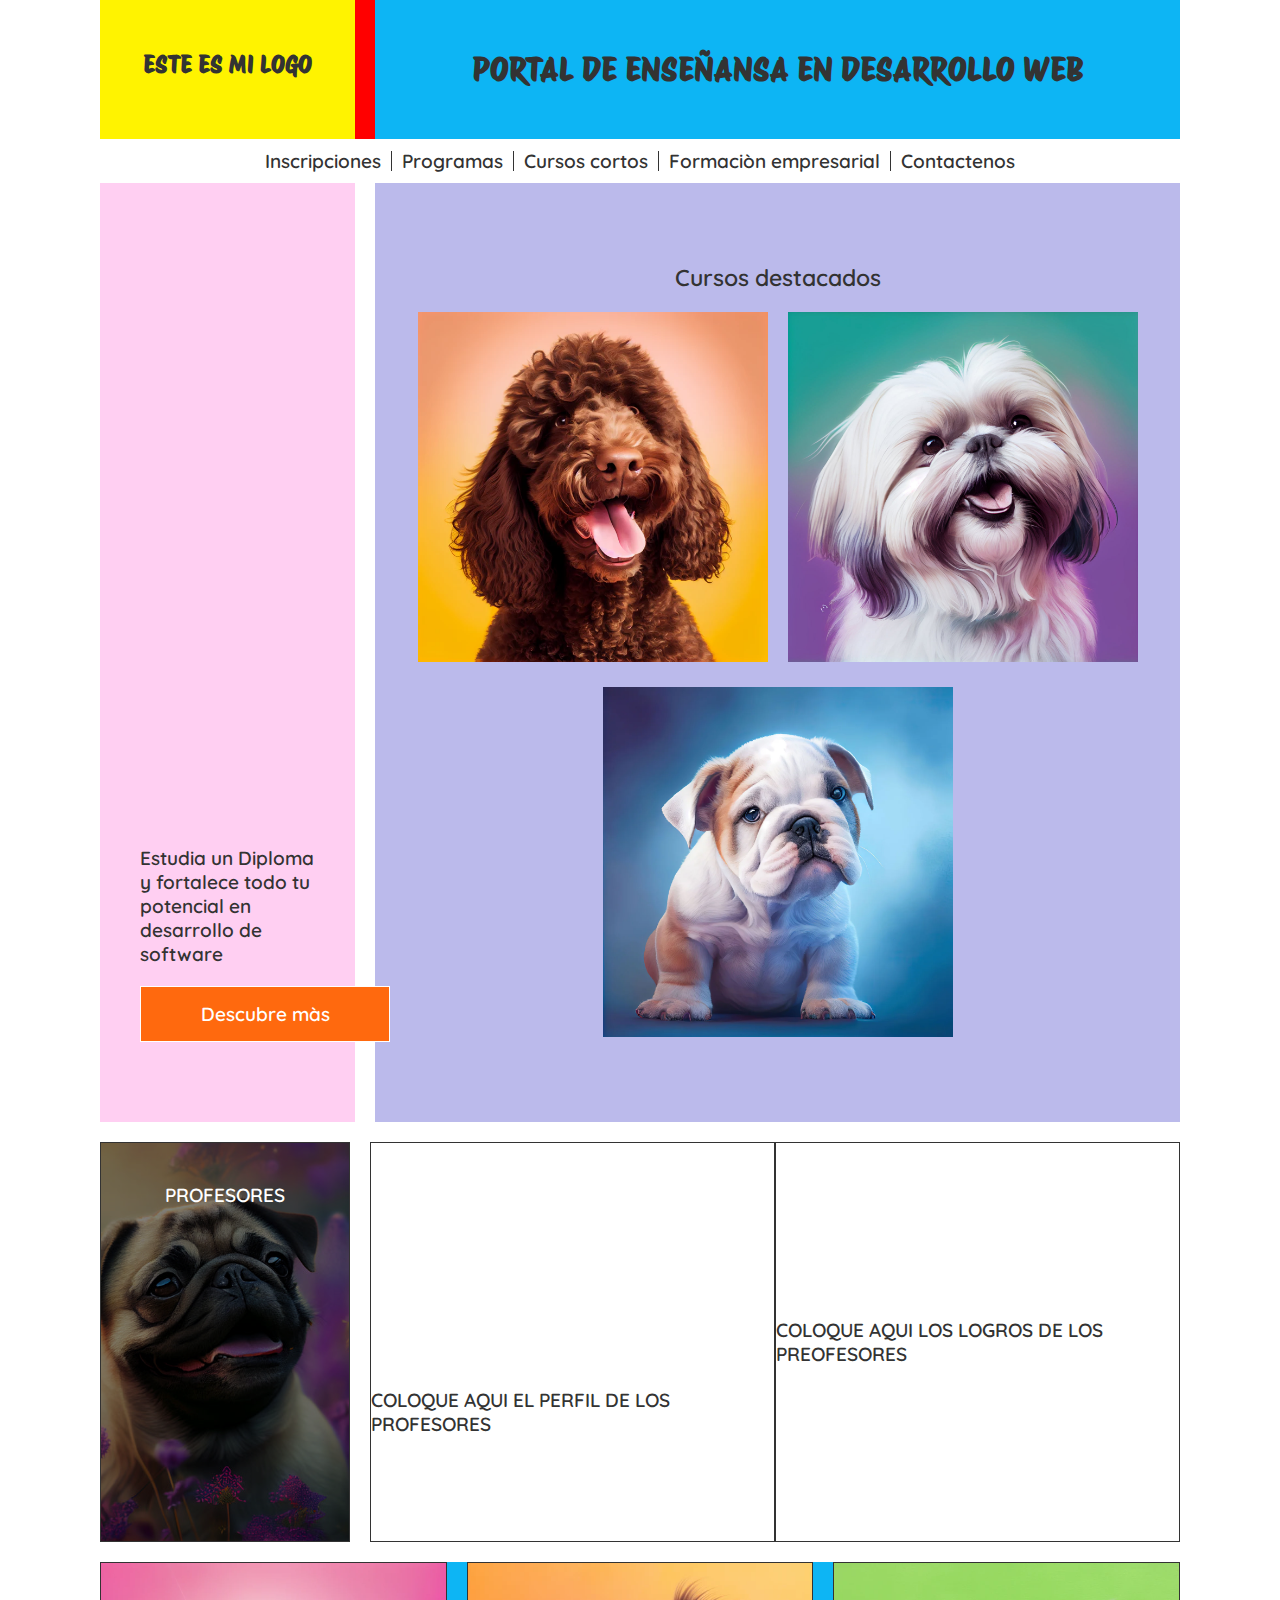
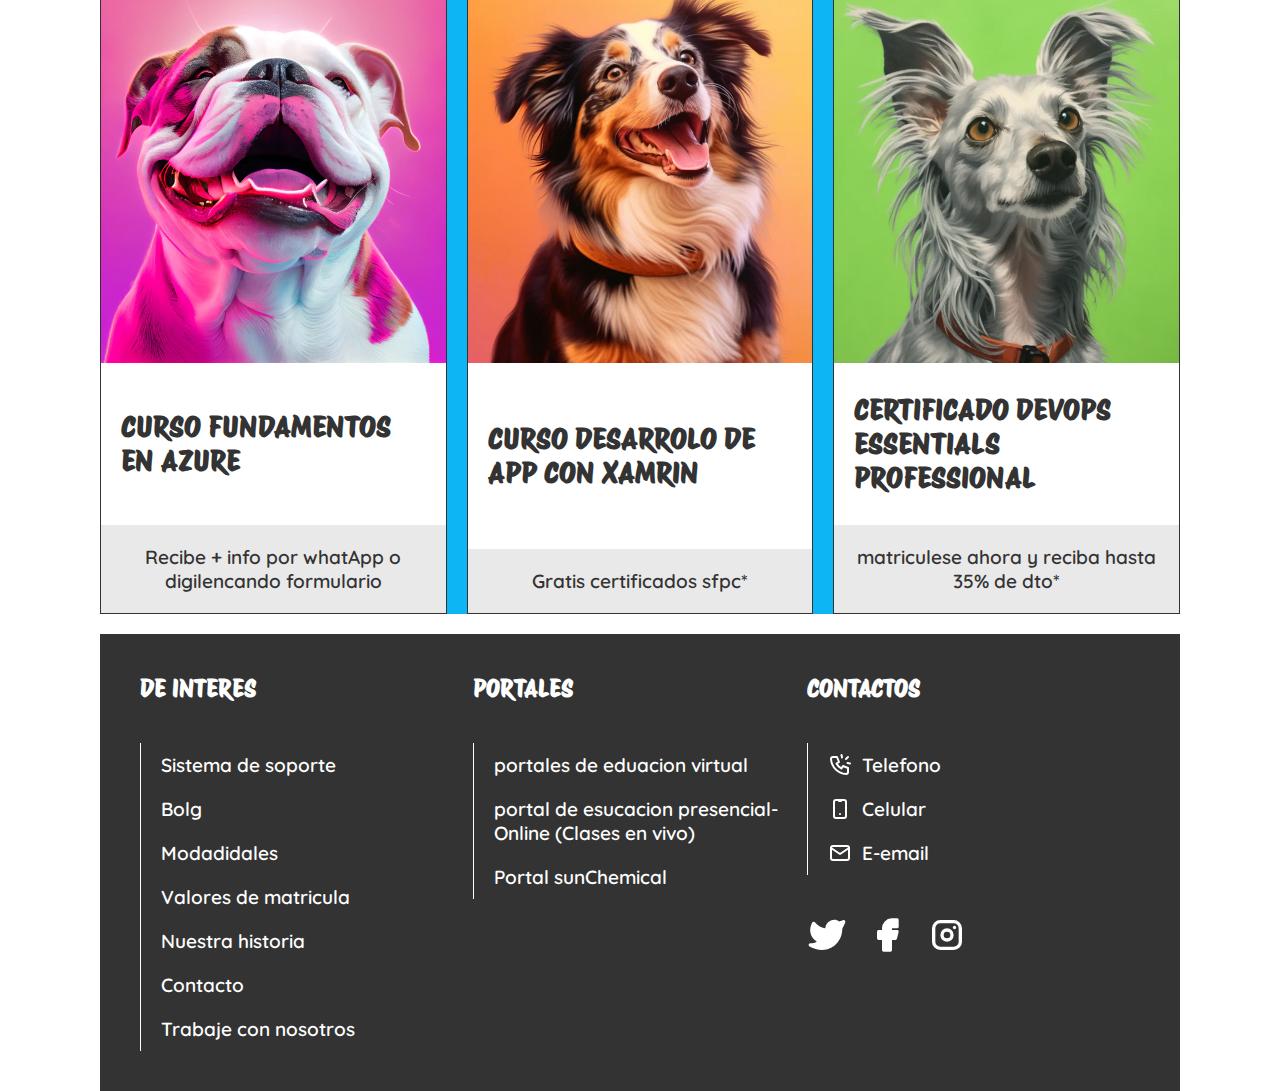
==== index.html @ 4d28255c "primer commit" ====
<!DOCTYPE html>
<html lang="en">
<head>
    <meta charset="UTF-8">
    <meta name="viewport" content="width=device-width, initial-scale=1.0">
    <title>Examen</title>
    <!-- STYLOS CSS -->
    <link rel="stylesheet" href="./css/global.css">
    <link rel="stylesheet" href="./css/stylos.css">
</head>
<body>

    <!-- HEADER -->
    <header>
        <h2>Este es mi logo</h2>
        <h1>portal de enseñansa en desarrollo web</h1>
    </header>

    <!-- NAV -->
     <nav>
        <ul>
            <li>
                <a href="#">Inscripciones</a>
            </li>
            <span></span>
            <li>
                <a href="#">Programas</a>
            </li>
            <span></span>
            <li>
                <a href="#">Cursos cortos</a>
            </li>
            <span></span>
            <li>
                <a href="#">Formaciòn empresarial</a>
            </li>
            <span></span>
            <li>
                <a href="#">Contactenos</a>
            </li>
        </ul>
     </nav>


     <!--SECTION DE CURSOS  -->
     <section class="cursos">
        <article>
            <p>Estudia un Diploma y fortalece todo tu potencial en desarrollo de software</p>
            <a href="#">Descubre màs</a>
        </article>

        <!-- CURSOS FLEX -->
         <article>
            <p>Cursos destacados</p>
            <a href="./curso1.html">
                <img src="./img/brown_bg_645x.webp" alt="perro">
            </a>
            <a href="./curso1.html">
                <img src="./img/green-blue_bg_1290x.jpg" alt="perro">
            </a>
            <a href="./curso1.html">
                <img src="./img/bulldog-puppy-web_1290x.webp" alt="perro">
            </a>
         </article>
     </section>

     <!-- SECTION PROFESORES -->
     <section class="profesores">

        <article>
            <img src="./img/pug_flowers_609x.jpg" alt="">
            <p>profesores</p>
        </article>

        <article>
            <p>Coloque aqui el perfil de los profesores</p>
        </article>

        <article>
            <p>Coloque aqui los logros de los preofesores</p>
        </article>
      </section>

    <!-- SECTION CURSOS -->
    <section class="videos">
        <a href="">
            <picture>
                <img src="./img/pink_bg_1290x.webp" alt="perro">
            </picture>
            <h2>Curso fundamentos en azure</h2>
            <p>Recibe + info por whatApp o digilencando formulario</p>
        </a>
        <a href="">
            <picture>
                <img src="./img/butterpup-thumbnaildesktop_720_1290x.webp" alt="perro">
            </picture>
            <h2>Curso desarrolo de app con xamrin</h2>
            <p>Gratis certificados sfpc*</p>
        </a>
        <a href="">
            <picture>
                <img src="./img/bundle-thumbnaildesktop_720_1c6a6523-deae-461d-8cbf-f5e30992c1fe_1290x.webp" alt="perro">
            </picture>
            <h2>Certificado devops essentials professional</h2>
            <p>matriculese ahora y reciba hasta 35% de dto*</p>
        </a>
    </section>

    <!-- FOOTER -->
    <footer>
        <article>
            <h2>De interes</h2>
            <div class="footer__ctn">
                <p>Sistema de soporte</p>
                <p>Bolg</p>
                <p>Modadidales</p>
                <p>Valores de matricula</p>
                <p>Nuestra historia</p>
                <p>Contacto</p>
                <p>Trabaje con nosotros</p>
            </div>
        </article>

        <article>
            <h2>portales</h2>
            <div class="footer__ctn">
                <p>portales de eduacion virtual</p>
                <p>portal de esucacion presencial-Online (Clases en vivo)</p>
                <p>Portal sunChemical</p>
            </div>
        </article>
        <article>
            <h2>Contactos</h2>
            <div class="footer__ctn">
                <p>
                    <svg  xmlns="http://www.w3.org/2000/svg"  width="24"  height="24"  viewBox="0 0 24 24"  fill="none"  stroke="currentColor"  stroke-width="2"  stroke-linecap="round"  stroke-linejoin="round"  class="icon icon-tabler icons-tabler-outline icon-tabler-phone-ringing"><path stroke="none" d="M0 0h24v24H0z" fill="none"/><path d="M20 4l-2 2" /><path d="M22 10.5l-2.5 -.5" /><path d="M13.5 2l.5 2.5" /><path d="M5 4h4l2 5l-2.5 1.5a11 11 0 0 0 5 5l1.5 -2.5l5 2v4a2 2 0 0 1 -2 2c-8.072 -.49 -14.51 -6.928 -15 -15a2 2 0 0 1 2 -2" /></svg>
                    Telefono
                </p>
                <p>
                    <svg  xmlns="http://www.w3.org/2000/svg"  width="24"  height="24"  viewBox="0 0 24 24"  fill="none"  stroke="currentColor"  stroke-width="2"  stroke-linecap="round"  stroke-linejoin="round"  class="icon icon-tabler icons-tabler-outline icon-tabler-device-mobile"><path stroke="none" d="M0 0h24v24H0z" fill="none"/><path d="M6 5a2 2 0 0 1 2 -2h8a2 2 0 0 1 2 2v14a2 2 0 0 1 -2 2h-8a2 2 0 0 1 -2 -2v-14z" /><path d="M11 4h2" /><path d="M12 17v.01" /></svg>
                    Celular
                </p>
                <p>
                    <svg  xmlns="http://www.w3.org/2000/svg"  width="24"  height="24"  viewBox="0 0 24 24"  fill="none"  stroke="currentColor"  stroke-width="2"  stroke-linecap="round"  stroke-linejoin="round"  class="icon icon-tabler icons-tabler-outline icon-tabler-mail"><path stroke="none" d="M0 0h24v24H0z" fill="none"/><path d="M3 7a2 2 0 0 1 2 -2h14a2 2 0 0 1 2 2v10a2 2 0 0 1 -2 2h-14a2 2 0 0 1 -2 -2v-10z" /><path d="M3 7l9 6l9 -6" /></svg>
                    E-email
                </p>
            </div>

            <div class="footer__icons--bottom">
                <svg  xmlns="http://www.w3.org/2000/svg"  width="24"  height="24"  viewBox="0 0 24 24"  fill="currentColor"  class="icon icon-tabler icons-tabler-filled icon-tabler-brand-twitter"><path stroke="none" d="M0 0h24v24H0z" fill="none"/><path d="M14.058 3.41c-1.807 .767 -2.995 2.453 -3.056 4.38l-.002 .182l-.243 -.023c-2.392 -.269 -4.498 -1.512 -5.944 -3.531a1 1 0 0 0 -1.685 .092l-.097 .186l-.049 .099c-.719 1.485 -1.19 3.29 -1.017 5.203l.03 .273c.283 2.263 1.5 4.215 3.779 5.679l.173 .107l-.081 .043c-1.315 .663 -2.518 .952 -3.827 .9c-1.056 -.04 -1.446 1.372 -.518 1.878c3.598 1.961 7.461 2.566 10.792 1.6c4.06 -1.18 7.152 -4.223 8.335 -8.433l.127 -.495c.238 -.993 .372 -2.006 .401 -3.024l.003 -.332l.393 -.779l.44 -.862l.214 -.434l.118 -.247c.265 -.565 .456 -1.033 .574 -1.43l.014 -.056l.008 -.018c.22 -.593 -.166 -1.358 -.941 -1.358l-.122 .007a.997 .997 0 0 0 -.231 .057l-.086 .038a7.46 7.46 0 0 1 -.88 .36l-.356 .115l-.271 .08l-.772 .214c-1.336 -1.118 -3.144 -1.254 -5.012 -.554l-.211 .084z" /></svg>
                <svg  xmlns="http://www.w3.org/2000/svg"  width="24"  height="24"  viewBox="0 0 24 24"  fill="currentColor"  class="icon icon-tabler icons-tabler-filled icon-tabler-brand-facebook"><path stroke="none" d="M0 0h24v24H0z" fill="none"/><path d="M18 2a1 1 0 0 1 .993 .883l.007 .117v4a1 1 0 0 1 -.883 .993l-.117 .007h-3v1h3a1 1 0 0 1 .991 1.131l-.02 .112l-1 4a1 1 0 0 1 -.858 .75l-.113 .007h-2v6a1 1 0 0 1 -.883 .993l-.117 .007h-4a1 1 0 0 1 -.993 -.883l-.007 -.117v-6h-2a1 1 0 0 1 -.993 -.883l-.007 -.117v-4a1 1 0 0 1 .883 -.993l.117 -.007h2v-1a6 6 0 0 1 5.775 -5.996l.225 -.004h3z" /></svg>
                <svg  xmlns="http://www.w3.org/2000/svg"  width="24"  height="24"  viewBox="0 0 24 24"  fill="none"  stroke="currentColor"  stroke-width="2"  stroke-linecap="round"  stroke-linejoin="round"  class="icon icon-tabler icons-tabler-outline icon-tabler-brand-instagram"><path stroke="none" d="M0 0h24v24H0z" fill="none"/><path d="M4 4m0 4a4 4 0 0 1 4 -4h8a4 4 0 0 1 4 4v8a4 4 0 0 1 -4 4h-8a4 4 0 0 1 -4 -4z" /><path d="M12 12m-3 0a3 3 0 1 0 6 0a3 3 0 1 0 -6 0" /><path d="M16.5 7.5l0 .01" /></svg>
            </div>
        </article>

    </footer>
    
</body>
</html>
---- css/global.css ----
@import url('https://fonts.googleapis.com/css2?family=Matemasie&family=Protest+Riot&family=Quicksand:wght@300..700&display=swap');

@import url('https://fonts.googleapis.com/css2?family=Matemasie&family=Quicksand:wght@300..700&display=swap');

*{
    margin: 0;
    padding: 0;
    box-sizing: border-box;
    list-style: none;
    text-decoration: none;
    font-family: "Protest Riot", sans-serif;
}

body{
    color: #333;
    padding: 0px 100px;
}

h1, h2{
    text-transform: uppercase;
    letter-spacing: 0px;
}

a, p{
    font-family: "Quicksand", sans-serif;
    font-size: 19px;
    font-weight: 600;
    color: currentColor;
}

:root {
    --purple: #696aad;
    --purple-shade: #0d187d;
    --purple-tint: #bbbaeb;
    --blue: #0db5f4;
    --blue-shade: #0074b6;
    --blue-tint: #92ebff;
    --green: #85e40b;
    --green-shade: #8aad26;
    --green-tint: #bcff87;
    --pink: #ff3ea5;
    --pink-shade: #b9006a;
    --pink-tint: #ffcff2;
    --orange: #ff690e;
    --orange-shade: #f05a00;
    --orange-tint: #ffaf75;
    --yellow: #fff300;
    --yellow-shade: #f4db00;
    --yellow-tint: #fff891;
    --yellow-alt: #FAE85C;
    --white: #fff;
    --white-opaque: rgba(255, 255, 255, 0.8);
    --black: #000;
}
---- css/stylos.css ----
header{
    width: 100%;
    background-color: red;
    display: grid;
    gap: 20px;
    grid-template-columns: repeat(8, 1fr);
}

/* HEADER */

header h2{
    text-align: center;
    padding: 50px 20px;
    grid-column: 1/3;
    background-color: var(--yellow);
}
header h1{
    text-align: center;
    padding: 50px 20px;
    grid-column: 3/9;
    background-color: var(--blue);
}

/* NAV */

nav ul{
    display: flex;
    justify-content: center;
    align-items: center;
}

nav ul li a{
    padding: 10px;
    display: block;
}

nav ul span{
    width: 1px;
    height: 20px;
    background-color: currentColor;
}

/* CURSOS */

.cursos{
    display: grid;
    gap: 20px;
    grid-template-columns: repeat(8, 1fr);
}

.cursos article:nth-child(1){
    grid-column: 1/3;
    background-color: var(--pink-tint);
    display: flex;
    flex-direction: column;
    justify-content: end;
    padding: 80px 40px;
}

.cursos article:nth-child(1) a{
    position: relative;
    padding: 15px 25px;
    background-color: var(--orange);
    display: flex;
    justify-content: center;
    width: 250px;
    margin-top: 20px;
    border: 1px solid white;
    color: white;
}

.cursos article:nth-child(2){
    grid-column: 3/9;
    background-color: var(--purple-tint);
    display: flex;
    gap: 20px;
    flex-wrap: wrap;
    justify-content: center;
    padding: 80px 20px;
}

.cursos article:nth-child(2) p{
    width: 100%;
    text-align: center;
    font-size: 23px;
}

.cursos article:nth-child(2) img{
    width: 350px;
}

/* SECTION PROFESORES */

.profesores{
    margin-top: 20px;
    display: grid;
    grid-template-columns: repeat(8, 1fr);
}

.profesores article{
    height: 400px;
    border: 1px solid currentColor;
}
.profesores article p{
    text-transform: uppercase;
}

.profesores article:nth-child(1){
    position: relative;
    background-color: red;
    grid-column: 1/3;
    margin-right: 20px;
}

.profesores article:nth-child(1) p{
    position: absolute;
    color: white;
    top: 0;
    left: 50%;
    transform: translateX(-50%);
    padding: 40px;
}

.profesores article:nth-child(1) img{
    width: 100%;
    height: 100%;
    object-fit: cover;
    filter: brightness(50%);
}

.profesores article:nth-child(2){
    grid-column: 3/6;
    display: flex;
    justify-content: center;
    align-items: center;
}

.profesores article:nth-child(2) p{
    transform: translateY(70px);
}

.profesores article:nth-child(3){
    grid-column: 6/9;
    display: flex;
    justify-content: center;
    align-items: center;
}

/* SECTION VIDEOS */

.videos{
    margin-top: 20px;
    display: grid;
    grid-template-columns: repeat(3, 1fr);
    gap: 20px;
    background-color: var(--blue);
}

.videos a{
    background-color: white;
    border: 1px solid currentColor;
    grid-column: 1fr;
    display: flex;
    flex-direction: column;
    justify-content: space-between;
    gap: 10px;
}

.videos a picture{
    display: block;
    height: 400px;
    overflow: hidden;
}

.videos a picture img{
    width: 100%;
    height: 100%;
    object-fit: cover;
    transition: all .3s;
    display: block;
    position: relative;
}

.video a:hover picture img{
    transform: scale(1.1);
}

.videos a h2{
    padding: 20px;
    display: block;
}

.videos p{
    background-color: rgb(233, 233, 233);
    padding: 20px;
    text-align: center;
}
/* FOOTER */

footer{
    margin-top: 20px;
    padding: 40px;
    display: grid;
    grid-template-columns: repeat(3,1fr);
    background-color: #333;
    color: white;
}

footer article{
    display: flex;
    flex-direction: column;
    gap: 40px;
}

.footer__ctn{
    padding: 0px 20px;
    border-left: 1px solid currentColor;
}

footer article p{
    cursor: pointer;
    position: relative;
    display: flex;
    align-items: center;
    padding: 10px 0px;
    gap: 10px;
}

.footer__icons--bottom{
    display: flex;
    align-items: center;
    gap: 20px;
}


.footer__icons--bottom svg{
    width: 40px;
    height: 40px;
}
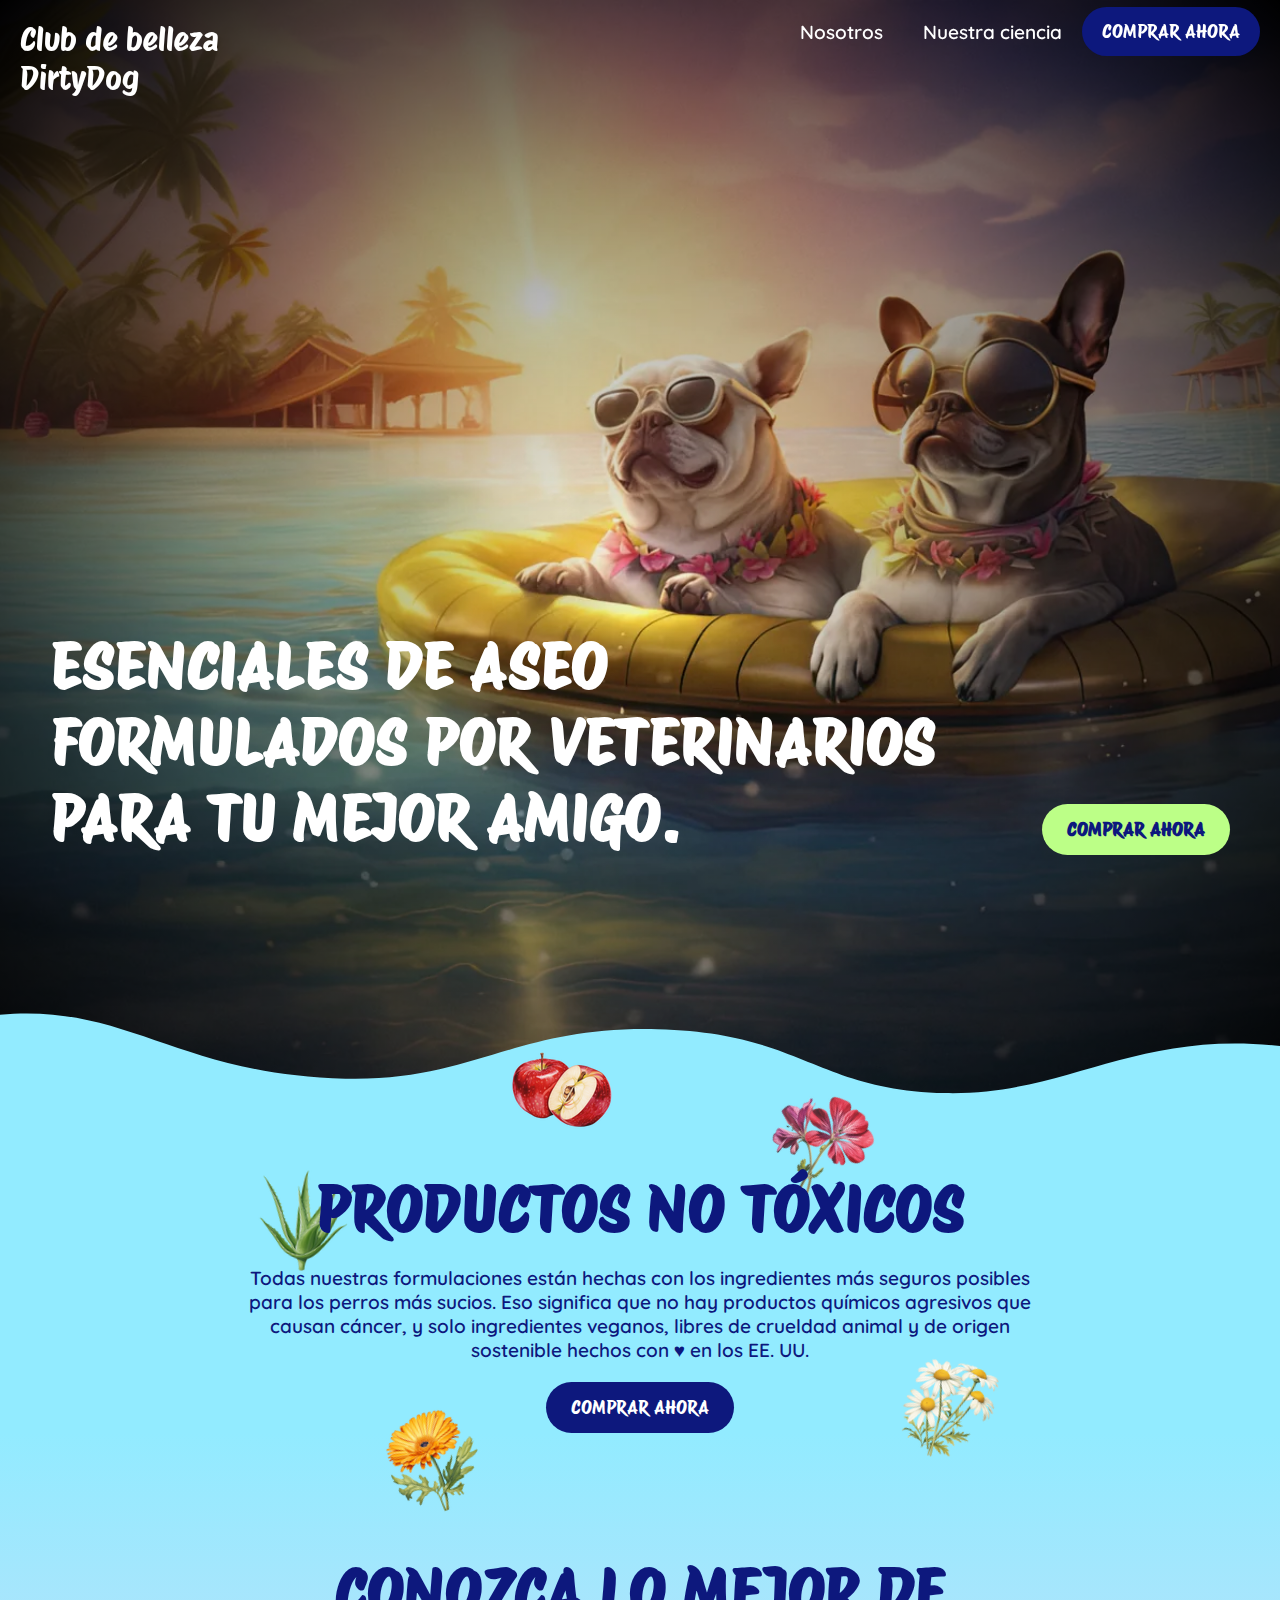
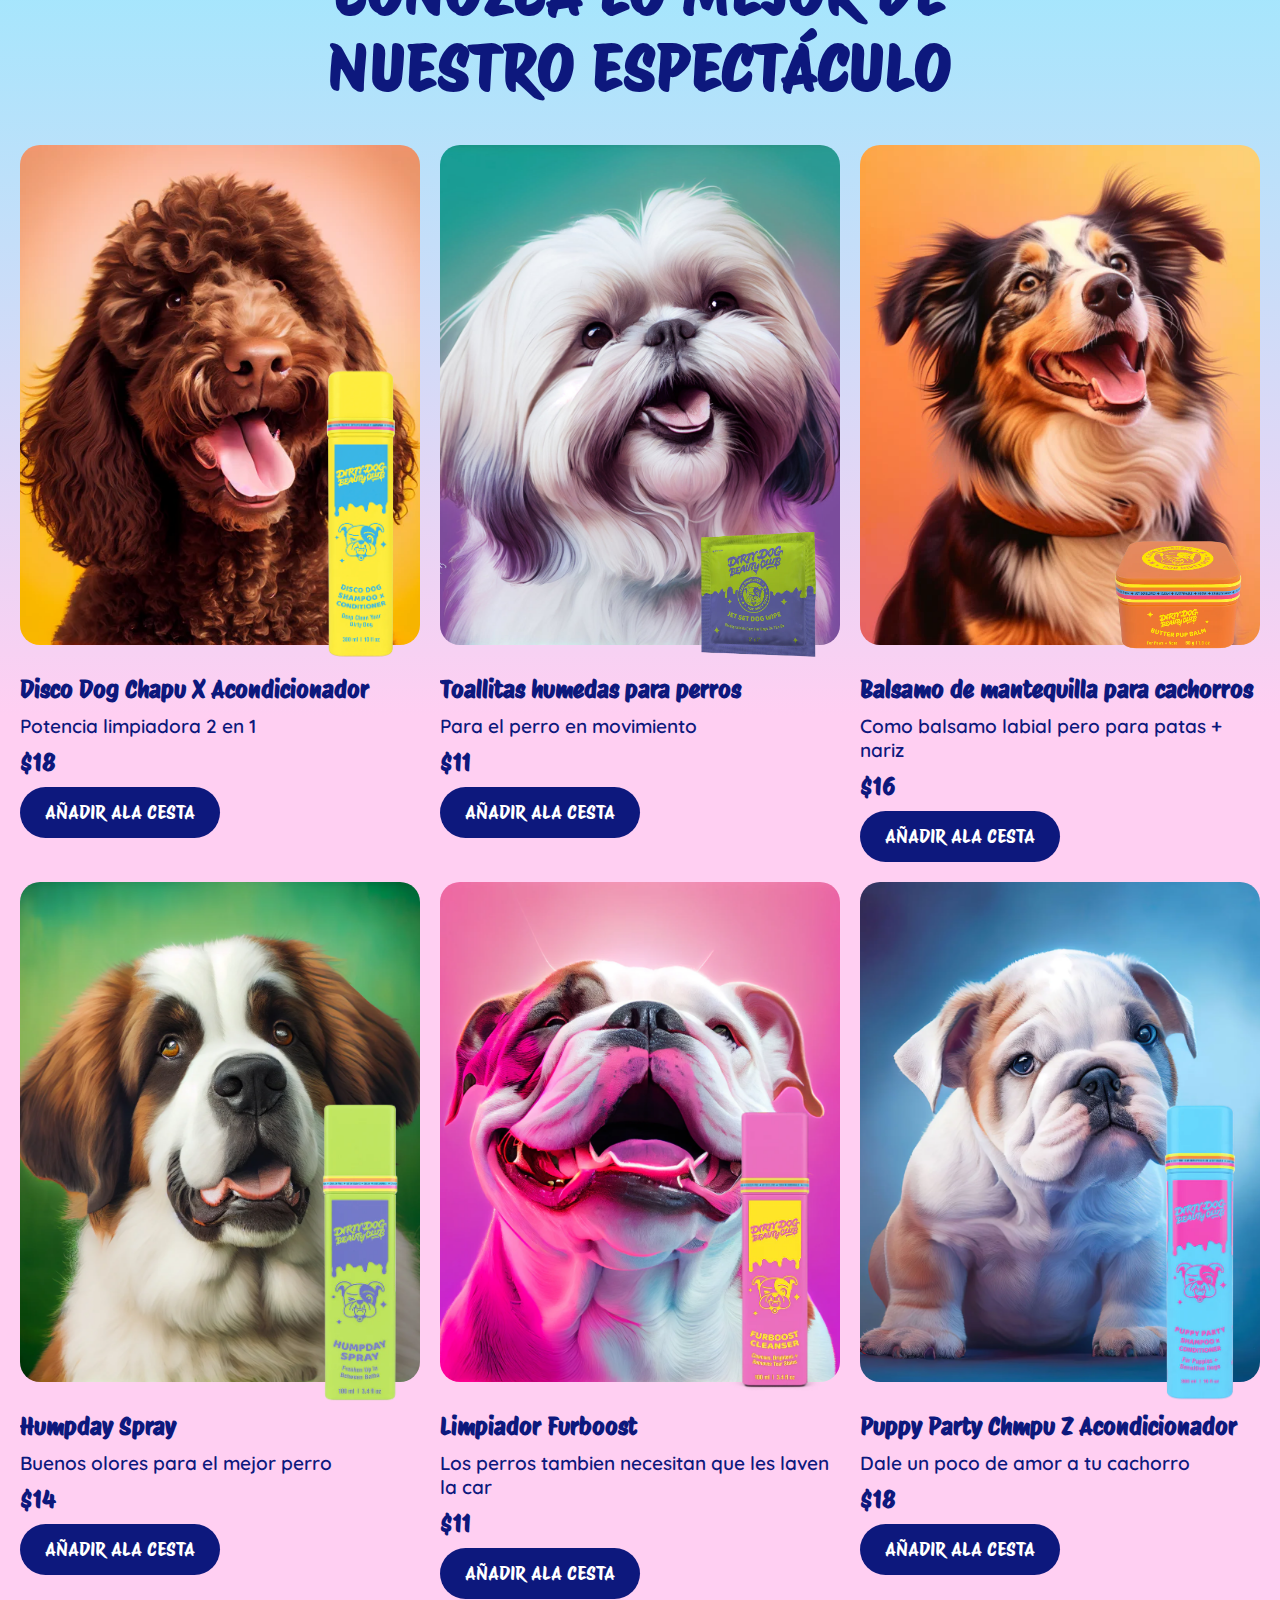
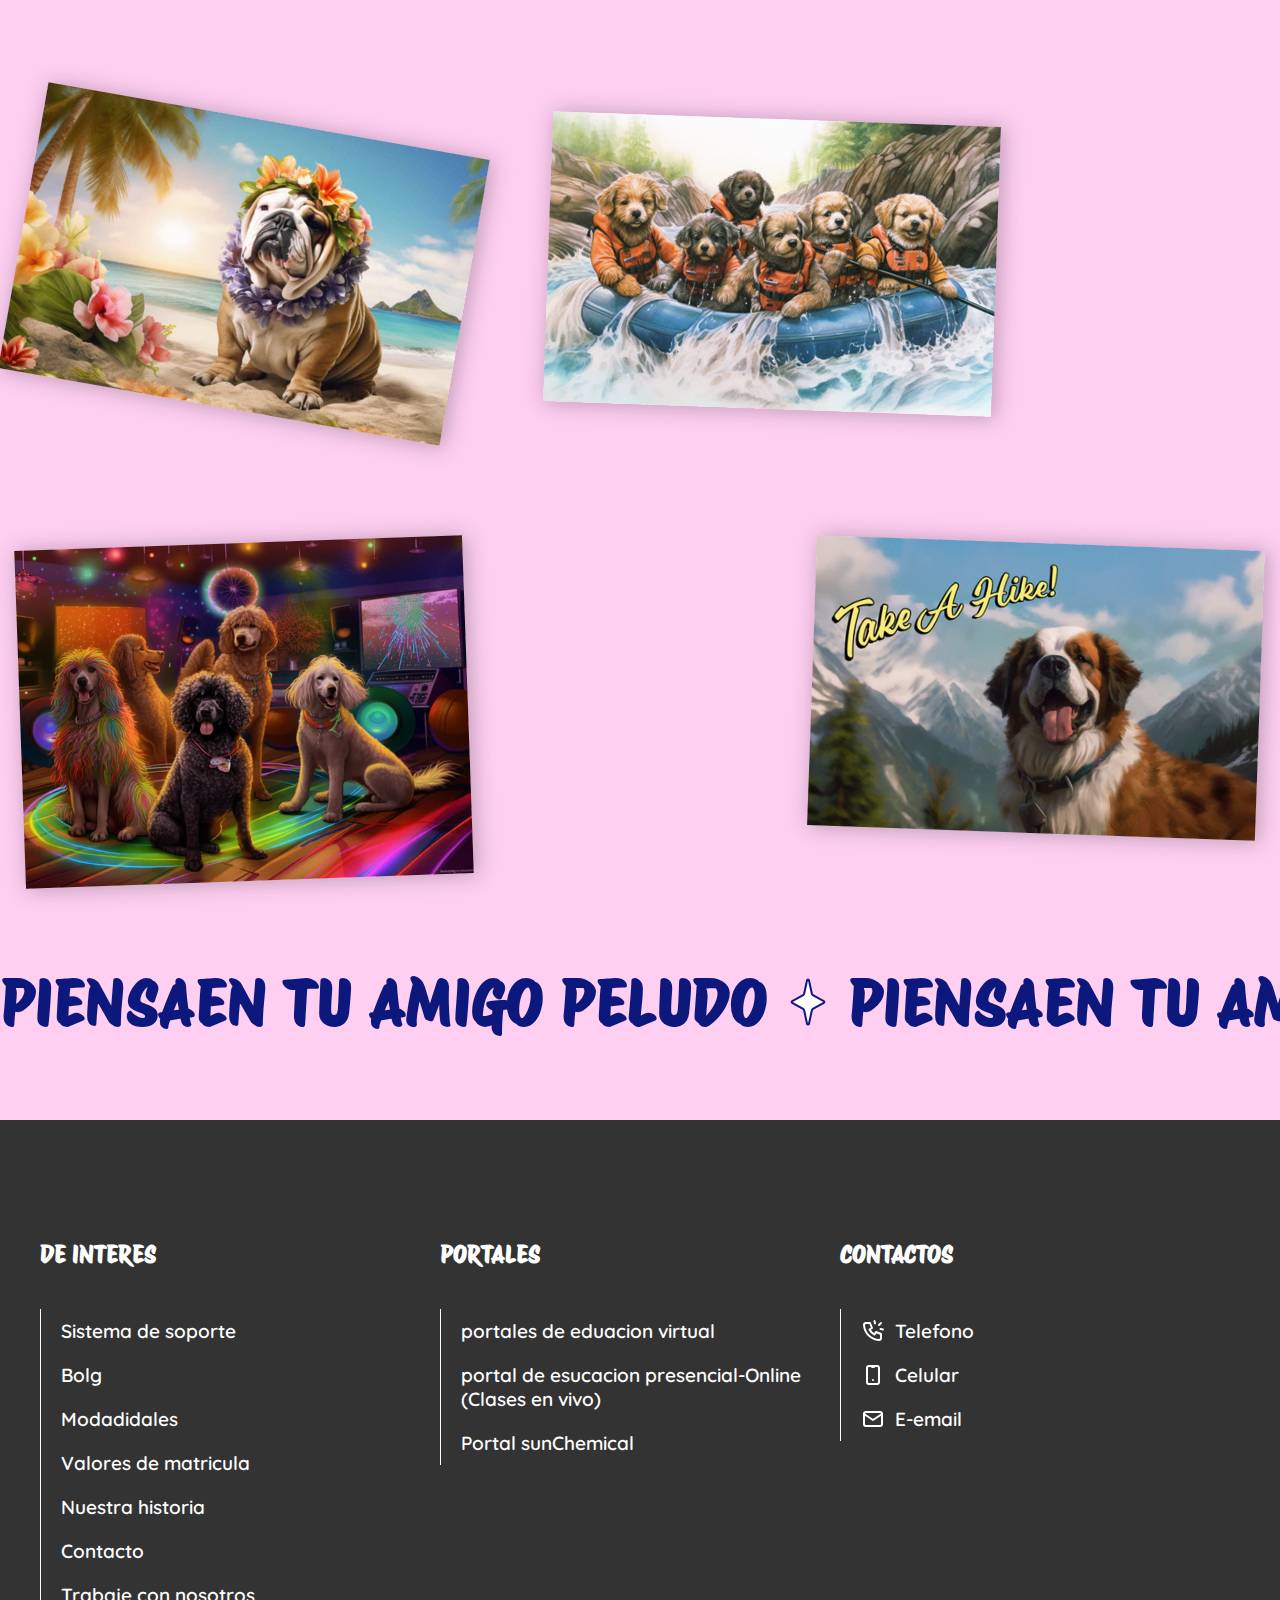
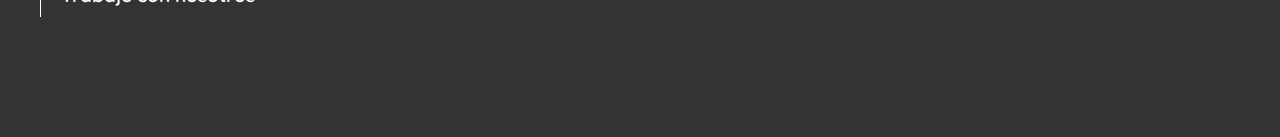
==== commit 88e0724d: "renovacion" ====
--- a/index.html
+++ b/index.html
@@ -3,7 +3,7 @@
 <head>
     <meta charset="UTF-8">
     <meta name="viewport" content="width=device-width, initial-scale=1.0">
-    <title>Examen</title>
+    <title>Examen Modificado</title>
     <!-- STYLOS CSS -->
     <link rel="stylesheet" href="./css/global.css">
     <link rel="stylesheet" href="./css/stylos.css">
@@ -11,100 +11,217 @@
 <body>
 
     <!-- HEADER -->
-    <header>
-        <h2>Este es mi logo</h2>
-        <h1>portal de enseñansa en desarrollo web</h1>
-    </header>
-
-    <!-- NAV -->
-     <nav>
+     <header>
+        <nav>
+            <ul>
+                <li>
+                    <a href="/index.html">
+                        Club de belleza <br /> DirtyDog
+                    </a>
+                </li>
+            </ul>
+            <ul>
+                <li>
+                    <a href="">Nosotros</a>
+                </li>
+                <li>
+                    <a href="">Nuestra ciencia</a>
+                </li>
+                <li>
+                    <a href="">comprar ahora</a>
+                </li>
+            </ul>
+        </nav>
+     </header>
+
+    <!-- HERO -->
+    <section class="hero">
+        <div class="hero__tt">
+            <h1>Esenciales de aseo formulados por veterinarios para tu mejor amigo.</h1>
+            <a class="btn__default" href="#">Comprar ahora</a>
+        </div>
+    </section>
+
+    <!-- DESCRIPTION -->
+    <section class="description">
+        <!-- SVG -->
+        <svg 
+            class="wavy-desktop" 
+            viewBox="0 0 1280 160" 
+            fill="#92ebff" 
+            xmlns="http://www.w3.org/2000/svg">
+                <path 
+                d="M345.244 65.6872C163.755 61.3347 121.251 -20.7079 -30.4244 5.66307L-33.3494 167.628L1310.26 159.851L1313.19 37.8858C1143.89 6.81792 1074.64 83.1798 945.072 80.0724C815.499 76.965 801.48 19.6125 657.522 16.16C513.563 12.7076 474.207 68.78 345.244 65.6872Z" 
+                fill="#92ebff"></path>
+        </svg>
+        <!-- TITLE -->
+        <div class="description__tt">
+            <h1>Productos no tóxicos</h1>
+            <p>Todas nuestras formulaciones están hechas con los ingredientes más seguros posibles para los perros más sucios. Eso significa que no hay productos químicos agresivos que causan cáncer, y solo ingredientes veganos, libres de crueldad animal y de origen sostenible hechos con ♥︎ en los EE. UU.</p>
+            <a class="btn__default btn__default--blue" href="#">comprar ahora</a>
+        </div>
+
+        <picture>
+            <img src="./img/ingredients-aloe_vera-2_small.png" alt="ingredientes">
+            <img src="./img/ingredients-apple-2_small.png" alt="ingredientes">
+            <img src="./img/ingredients-calendula_small.png" alt="ingredientes">
+            <img src="./img/ingredients-chamomile_small.png" alt="ingredientes">
+            <img src="./img/ingredients-geranium_oil-alt_small.png" alt="ingredientes">
+        </picture>
+    </section>
+
+    <!-- PRODUCTOS -->
+     <section class="productos">
+        <h1>Conozca lo mejor de nuestro espectáculo</h1>
+        <div class="productos__grid">
+            <!-- ARTICLE CARD -->
+            <article>
+                <picture>
+                    <img src="./img/brown_bg_645x.webp" alt="perro">
+                    <img src="./img/disco1_1290x.webp" alt="producto">
+                </picture>
+                <h3>Disco Dog Chapu X Acondicionador</h3>
+                <p>Potencia limpiadora 2 en 1</p>
+                <h3>$18</h3>
+                <a 
+                    class="btn__default btn__default--blue" 
+                    href="#">
+                    Añadir ala cesta
+                </a>
+            </article>
+            <!-- ARTICLE CARD -->
+            <article>
+                <picture>
+                    <img src="./img/green-blue_bg_1290x.jpg" alt="perro">
+                    <img class="productos__img2" src="./img/disco2.webp" alt="producto">
+                </picture>
+                <h3>Toallitas humedas para perros</h3>
+                <p>Para el perro en movimiento</p>
+                <h3>$11</h3>
+                <a 
+                    class="btn__default btn__default--blue" 
+                    href="#">
+                    Añadir ala cesta
+                </a>
+            </article>
+            <!-- ARTICLE CARD -->
+            <article>
+                <picture>
+                    <img src="./img/butterpup-thumbnaildesktop_720_1290x.webp" alt="perro">
+                    <img class="productos__img2" src="./img/disco3.webp" alt="producto">
+                </picture>
+                <h3>Balsamo de mantequilla para cachorros</h3>
+                <p>Como balsamo labial pero para patas + nariz</p>
+                <h3>$16</h3>
+                <a 
+                    class="btn__default btn__default--blue" 
+                    href="#">
+                    Añadir ala cesta
+                </a>
+            </article>
+            <!-- ARTICLE CARD -->
+            <article>
+                <picture>
+                    <img src="./img/green_bg_1290x.webp" alt="perro">
+                    <img src="./img/disco4.webp" alt="producto">
+                </picture>
+                <h3>Humpday Spray</h3>
+                <p>Buenos olores para el mejor perro</p>
+                <h3>$14</h3>
+                <a 
+                    class="btn__default btn__default--blue" 
+                    href="#">
+                    Añadir ala cesta
+                </a>
+            </article>
+            <!-- ARTICLE CARD -->
+            <article>
+                <picture>
+                    <img src="./img/pink_bg_1290x.webp" alt="perro">
+                    <img src="./img/disco5.webp" alt="producto">
+                </picture>
+                <h3>Limpiador Furboost</h3>
+                <p>Los perros tambien necesitan que les laven la car</p>
+                <h3>$11</h3>
+                <a 
+                    class="btn__default btn__default--blue" 
+                    href="#">
+                    Añadir ala cesta
+                </a>
+            </article>
+            <!-- ARTICLE CARD -->
+            <article>
+                <picture>
+                    <img src="./img/bulldog-puppy-web_1290x.webp" alt="perro">
+                    <img src="./img/disco6.webp" alt="producto">
+                </picture>
+                <h3>Puppy Party Chmpu Z Acondicionador</h3>
+                <p>Dale un poco de amor a tu cachorro</p>
+                <h3>$18</h3>
+                <a 
+                    class="btn__default btn__default--blue" 
+                    href="#">
+                    Añadir ala cesta
+                </a>
+            </article>
+        </div>
+     </section>
+
+    <!-- SUB FOOTER -->
+    <section class="subFooter">
         <ul>
             <li>
-                <a href="#">Inscripciones</a>
-            </li>
-            <span></span>
-            <li>
-                <a href="#">Programas</a>
-            </li>
-            <span></span>
-            <li>
-                <a href="#">Cursos cortos</a>
-            </li>
-            <span></span>
-            <li>
-                <a href="#">Formaciòn empresarial</a>
-            </li>
-            <span></span>
-            <li>
-                <a href="#">Contactenos</a>
+                <img src="./img/subFooter1.webp" alt="subFooter">
+            </li>
+            <li>
+                <img src="./img/subFooter2.jpg" alt="subFooter">
             </li>
         </ul>
-     </nav>
-
-
-     <!--SECTION DE CURSOS  -->
-     <section class="cursos">
-        <article>
-            <p>Estudia un Diploma y fortalece todo tu potencial en desarrollo de software</p>
-            <a href="#">Descubre màs</a>
-        </article>
-
-        <!-- CURSOS FLEX -->
-         <article>
-            <p>Cursos destacados</p>
-            <a href="./curso1.html">
-                <img src="./img/brown_bg_645x.webp" alt="perro">
-            </a>
-            <a href="./curso1.html">
-                <img src="./img/green-blue_bg_1290x.jpg" alt="perro">
-            </a>
-            <a href="./curso1.html">
-                <img src="./img/bulldog-puppy-web_1290x.webp" alt="perro">
-            </a>
-         </article>
+        <ul>
+            <li>
+                <img src="./img/disco_dogs_609x.webp" alt="subFooter">
+            </li>
+            <li>
+                <img src="./img/subFooter4.webp" alt="subFooter">
+            </li>
+        </ul>
+
+    </section>
+
+    <!-- SLIDER -->
+     <section class="slider">
+        <h1>
+            Piensaen tu amigo peludo
+            <img src="./img/descargar (3).svg" alt="">
+            Piensaen tu amigo peludo
+            <img src="./img/descargar (3).svg" alt="">
+            Piensaen tu amigo peludo
+            <img src="./img/descargar (3).svg" alt="">
+            Piensaen tu amigo peludo
+            <img src="./img/descargar (3).svg" alt="">
+            Piensaen tu amigo peludo
+            <img src="./img/descargar (3).svg" alt="">
+            Piensaen tu amigo peludo
+            <img src="./img/descargar (3).svg" alt="">
+            Piensaen tu amigo peludo
+            <img src="./img/descargar (3).svg" alt="">
+            Piensaen tu amigo peludo
+            <img src="./img/descargar (3).svg" alt="">
+            Piensaen tu amigo peludo
+            <img src="./img/descargar (3).svg" alt="">
+            Piensaen tu amigo peludo
+            <img src="./img/descargar (3).svg" alt="">
+            Piensaen tu amigo peludo
+            <img src="./img/descargar (3).svg" alt="">
+            Piensaen tu amigo peludo
+            <img src="./img/descargar (3).svg" alt="">
+            Piensaen tu amigo peludo
+            <img src="./img/descargar (3).svg" alt="">
+            Piensaen tu amigo peludo
+            <img src="./img/descargar (3).svg" alt="">
+        </h1>
      </section>
 
-     <!-- SECTION PROFESORES -->
-     <section class="profesores">
-
-        <article>
-            <img src="./img/pug_flowers_609x.jpg" alt="">
-            <p>profesores</p>
-        </article>
-
-        <article>
-            <p>Coloque aqui el perfil de los profesores</p>
-        </article>
-
-        <article>
-            <p>Coloque aqui los logros de los preofesores</p>
-        </article>
-      </section>
-
-    <!-- SECTION CURSOS -->
-    <section class="videos">
-        <a href="">
-            <picture>
-                <img src="./img/pink_bg_1290x.webp" alt="perro">
-            </picture>
-            <h2>Curso fundamentos en azure</h2>
-            <p>Recibe + info por whatApp o digilencando formulario</p>
-        </a>
-        <a href="">
-            <picture>
-                <img src="./img/butterpup-thumbnaildesktop_720_1290x.webp" alt="perro">
-            </picture>
-            <h2>Curso desarrolo de app con xamrin</h2>
-            <p>Gratis certificados sfpc*</p>
-        </a>
-        <a href="">
-            <picture>
-                <img src="./img/bundle-thumbnaildesktop_720_1c6a6523-deae-461d-8cbf-f5e30992c1fe_1290x.webp" alt="perro">
-            </picture>
-            <h2>Certificado devops essentials professional</h2>
-            <p>matriculese ahora y reciba hasta 35% de dto*</p>
-        </a>
-    </section>
 
     <!-- FOOTER -->
     <footer>
@@ -146,11 +263,6 @@
                 </p>
             </div>
 
-            <div class="footer__icons--bottom">
-                <svg  xmlns="http://www.w3.org/2000/svg"  width="24"  height="24"  viewBox="0 0 24 24"  fill="currentColor"  class="icon icon-tabler icons-tabler-filled icon-tabler-brand-twitter"><path stroke="none" d="M0 0h24v24H0z" fill="none"/><path d="M14.058 3.41c-1.807 .767 -2.995 2.453 -3.056 4.38l-.002 .182l-.243 -.023c-2.392 -.269 -4.498 -1.512 -5.944 -3.531a1 1 0 0 0 -1.685 .092l-.097 .186l-.049 .099c-.719 1.485 -1.19 3.29 -1.017 5.203l.03 .273c.283 2.263 1.5 4.215 3.779 5.679l.173 .107l-.081 .043c-1.315 .663 -2.518 .952 -3.827 .9c-1.056 -.04 -1.446 1.372 -.518 1.878c3.598 1.961 7.461 2.566 10.792 1.6c4.06 -1.18 7.152 -4.223 8.335 -8.433l.127 -.495c.238 -.993 .372 -2.006 .401 -3.024l.003 -.332l.393 -.779l.44 -.862l.214 -.434l.118 -.247c.265 -.565 .456 -1.033 .574 -1.43l.014 -.056l.008 -.018c.22 -.593 -.166 -1.358 -.941 -1.358l-.122 .007a.997 .997 0 0 0 -.231 .057l-.086 .038a7.46 7.46 0 0 1 -.88 .36l-.356 .115l-.271 .08l-.772 .214c-1.336 -1.118 -3.144 -1.254 -5.012 -.554l-.211 .084z" /></svg>
-                <svg  xmlns="http://www.w3.org/2000/svg"  width="24"  height="24"  viewBox="0 0 24 24"  fill="currentColor"  class="icon icon-tabler icons-tabler-filled icon-tabler-brand-facebook"><path stroke="none" d="M0 0h24v24H0z" fill="none"/><path d="M18 2a1 1 0 0 1 .993 .883l.007 .117v4a1 1 0 0 1 -.883 .993l-.117 .007h-3v1h3a1 1 0 0 1 .991 1.131l-.02 .112l-1 4a1 1 0 0 1 -.858 .75l-.113 .007h-2v6a1 1 0 0 1 -.883 .993l-.117 .007h-4a1 1 0 0 1 -.993 -.883l-.007 -.117v-6h-2a1 1 0 0 1 -.993 -.883l-.007 -.117v-4a1 1 0 0 1 .883 -.993l.117 -.007h2v-1a6 6 0 0 1 5.775 -5.996l.225 -.004h3z" /></svg>
-                <svg  xmlns="http://www.w3.org/2000/svg"  width="24"  height="24"  viewBox="0 0 24 24"  fill="none"  stroke="currentColor"  stroke-width="2"  stroke-linecap="round"  stroke-linejoin="round"  class="icon icon-tabler icons-tabler-outline icon-tabler-brand-instagram"><path stroke="none" d="M0 0h24v24H0z" fill="none"/><path d="M4 4m0 4a4 4 0 0 1 4 -4h8a4 4 0 0 1 4 4v8a4 4 0 0 1 -4 4h-8a4 4 0 0 1 -4 -4z" /><path d="M12 12m-3 0a3 3 0 1 0 6 0a3 3 0 1 0 -6 0" /><path d="M16.5 7.5l0 .01" /></svg>
-            </div>
         </article>
 
     </footer>
--- a/css/global.css
+++ b/css/global.css
@@ -12,13 +12,22 @@
 }
 
 body{
-    color: #333;
-    padding: 0px 100px;
+    color: var(--purple-shade);
+    /* padding: 0px 100px; */
+}
+
+h1{
+    font-size: 4rem;
 }
 
 h1, h2{
     text-transform: uppercase;
     letter-spacing: 0px;
+}
+
+h3{
+    font-size: 24px;
+    margin: 10px 0;
 }
 
 a, p{
@@ -26,6 +35,19 @@
     font-size: 19px;
     font-weight: 600;
     color: currentColor;
+}
+
+@media screen and (max-width: 600px) {
+    h1{
+        font-size: 2rem;
+    }
+    h3{
+        font-size: 18px;
+    }
+    a, p{
+        font-size: 12px;
+    }
+    
 }
 
 :root {
@@ -52,3 +74,139 @@
     --white-opaque: rgba(255, 255, 255, 0.8);
     --black: #000;
 }
+
+/* CLASES */
+
+.btn__default{
+    display: inline-flex;
+    padding: 14px 25px;
+    background-color: var(--green-tint);
+    color: var(--purple-shade);
+    text-transform: uppercase;
+    font-family: "Protest Riot", sans-serif;
+    border-radius: 30px;
+    transition: all .3s;
+}
+
+.btn__default:hover{
+    background-color: var(--purple);
+    color: white;
+}
+
+.btn__default--blue{
+    display: inline-flex;
+    font-weight: 100;
+    background-color: var(--purple-shade);
+    color: white;
+}
+
+.btn__default--blue:hover{
+    background-color: var(--purple);
+}
+
+/* HEADER */
+
+header{
+    position: fixed;
+    width: 100%;
+    color: white;
+    padding: 20px;
+    z-index: 100;
+}
+
+header nav{
+    display: flex;
+    justify-content: space-between;
+}
+
+header nav ul{
+    display: flex;
+}
+
+header nav ul:nth-child(2) li a{
+    padding: 0px 20px;
+}
+
+header nav ul:nth-child(1) li a{
+    font-family: "Protest Riot", sans-serif;
+    font-size: 32px;
+    color: white;
+    text-align: center;
+    font-weight: 100;
+}
+
+header nav ul:nth-child(2) li:nth-last-child(1) a{
+    font-family: "Protest Riot", sans-serif;
+    background-color: var(--purple-shade);
+    color: white;
+    font-weight: 100;
+    text-transform: uppercase;
+    padding: 13px 20px;
+    border-radius: 30px;
+    transition: all .3s;
+}
+
+header nav ul:nth-child(2) li:nth-last-child(1) a:hover{
+    background-color: var(--purple);
+}
+
+/* SLIDER SUB FOOTER */
+
+.slider{
+    overflow: hidden;
+    background: var(--pink-tint);
+    padding: 80px 0px;
+}
+
+.slider h1{
+    display: flex;
+    align-items: center;
+    gap: 20px;
+    text-wrap: nowrap;
+    animation: slider 50s infinite linear  alternate-reverse;
+}
+
+@keyframes slider {
+    100%{
+        transform: translateX(-400%);
+    }
+    
+}
+
+@media screen and (max-width: 650px){
+    .slider h1 img{
+        width: 20px;
+    }
+    
+}
+
+
+/* FOOTER */
+
+footer{
+    padding: 120px 40px;
+    display: grid;
+    grid-template-columns: repeat(3,1fr);
+    background-color: #333;
+    color: white;
+}
+
+footer article{
+    display: flex;
+    flex-direction: column;
+    gap: 40px;
+}
+
+.footer__ctn{
+    padding: 0px 20px;
+    border-left: 1px solid currentColor;
+}
+
+footer article p{
+    cursor: pointer;
+    position: relative;
+    display: flex;
+    align-items: center;
+    padding: 10px 0px;
+    gap: 10px;
+}--- a/css/stylos.css
+++ b/css/stylos.css
@@ -1,239 +1,250 @@
-header{
-    width: 100%;
-    background-color: red;
+
+
+/* HERO */
+
+.hero{
+    width: 100%;
+    height: 130vh;
+    background-image:radial-gradient(rgba(0, 0, 0, 0), rgba(0, 0, 0, 0.387), rgb(0, 0, 0)), url(../img/index-hero.webp);
+    background-position: center;
+    background-size: cover;
+    color: white;
+    display: flex;
+    align-items: end;
+}
+
+.hero__tt{
+    display: flex;
+    justify-content: space-between;
+    align-items: end;
+    width: 100%;
+    padding: 50px 50px 35vh 50px;
+}
+
+.hero__tt h1{
+    max-width: 900px;
+}
+
+/* DESCRIPTION */
+
+.description{
+    position: relative;
+    background-color: var(--blue-tint);
+}
+
+.description svg{
+    position: absolute;
+    bottom: 99%;
+}
+
+.description__tt{
+    position: relative;
+    text-align: center;
+    max-width: 800px;
+    margin: 0 auto;
+    z-index: 20;
+}
+
+.description__tt h1,
+.description__tt p{
+    margin-bottom: 20px;
+}
+
+.description picture{
+    position: absolute;
+    width: 100%;
+    height: 100%;
+    top: 0;
+}
+
+.description picture img{
+    position: absolute;
+    animation: descrption__img 8s infinite;
+}
+
+.description picture img:nth-child(1){
+    left: 20%;
+    rotate: 10deg;
+}
+.description picture img:nth-child(2){
+    animation: descrption__img 8s infinite alternate-reverse;
+    left: 40%;
+    top: -50%;
+}
+.description picture img:nth-child(3){
+    bottom: -30%;
+    left: 30%;
+    rotate: -20deg;
+}
+.description picture img:nth-child(4){
+    animation: descrption__img 8s infinite alternate-reverse;
+    bottom: -10%;
+    left: 70%;
+    rotate: 20deg;
+}
+.description picture img:nth-child(5){
+    top: -30%;
+    left: 60%;
+    rotate: 40deg;
+}
+
+@keyframes descrption__img {
+    0%, 100%{
+        transform: translateY(-10px);
+    }
+    50%{
+        transform: translateY(20px) rotate(-5deg);
+    }   
+}
+
+@media screen and (max-width: 800px){
+    .description picture img{
+        width: 10vw;
+    }
+    .description picture img:nth-child(1){
+        left: -20px;
+    }
+    .description picture img:nth-child(2){
+        top: -20%;
+        left: 20%;
+    }
+    .description picture img:nth-child(3){
+        bottom: 10%;
+        left: 25%;
+    }
+    .description picture img:nth-child(4){
+        bottom: 10%;
+        left: 80%
+    }
+}
+
+/* PRODUCTOS */
+
+.productos{
+    padding: 120px 20px 0px 20px;
+    background: linear-gradient(to top, var(--pink-tint), var(--pink-tint), var(--blue-tint));
+}
+
+.productos h1{
+    text-align: center;
+    max-width: 800px;
+    margin: 0 auto 40px auto;
+}
+
+.productos__grid{
+    max-width: 1480px;
+    margin: 0 auto;
     display: grid;
     gap: 20px;
-    grid-template-columns: repeat(8, 1fr);
-}
-
-/* HEADER */
-
-header h2{
-    text-align: center;
-    padding: 50px 20px;
-    grid-column: 1/3;
-    background-color: var(--yellow);
-}
-header h1{
-    text-align: center;
-    padding: 50px 20px;
-    grid-column: 3/9;
-    background-color: var(--blue);
-}
-
-/* NAV */
-
-nav ul{
-    display: flex;
-    justify-content: center;
-    align-items: center;
-}
-
-nav ul li a{
-    padding: 10px;
-    display: block;
-}
-
-nav ul span{
-    width: 1px;
-    height: 20px;
-    background-color: currentColor;
-}
-
-/* CURSOS */
-
-.cursos{
-    display: grid;
-    gap: 20px;
-    grid-template-columns: repeat(8, 1fr);
-}
-
-.cursos article:nth-child(1){
-    grid-column: 1/3;
-    background-color: var(--pink-tint);
-    display: flex;
-    flex-direction: column;
-    justify-content: end;
-    padding: 80px 40px;
-}
-
-.cursos article:nth-child(1) a{
-    position: relative;
-    padding: 15px 25px;
-    background-color: var(--orange);
-    display: flex;
-    justify-content: center;
-    width: 250px;
-    margin-top: 20px;
-    border: 1px solid white;
-    color: white;
-}
-
-.cursos article:nth-child(2){
-    grid-column: 3/9;
-    background-color: var(--purple-tint);
-    display: flex;
-    gap: 20px;
-    flex-wrap: wrap;
-    justify-content: center;
-    padding: 80px 20px;
-}
-
-.cursos article:nth-child(2) p{
-    width: 100%;
-    text-align: center;
-    font-size: 23px;
-}
-
-.cursos article:nth-child(2) img{
-    width: 350px;
-}
-
-/* SECTION PROFESORES */
-
-.profesores{
-    margin-top: 20px;
-    display: grid;
-    grid-template-columns: repeat(8, 1fr);
-}
-
-.profesores article{
-    height: 400px;
-    border: 1px solid currentColor;
-}
-.profesores article p{
-    text-transform: uppercase;
-}
-
-.profesores article:nth-child(1){
-    position: relative;
-    background-color: red;
-    grid-column: 1/3;
-    margin-right: 20px;
-}
-
-.profesores article:nth-child(1) p{
-    position: absolute;
-    color: white;
-    top: 0;
-    left: 50%;
-    transform: translateX(-50%);
-    padding: 40px;
-}
-
-.profesores article:nth-child(1) img{
-    width: 100%;
-    height: 100%;
-    object-fit: cover;
-    filter: brightness(50%);
-}
-
-.profesores article:nth-child(2){
-    grid-column: 3/6;
-    display: flex;
-    justify-content: center;
-    align-items: center;
-}
-
-.profesores article:nth-child(2) p{
-    transform: translateY(70px);
-}
-
-.profesores article:nth-child(3){
-    grid-column: 6/9;
-    display: flex;
-    justify-content: center;
-    align-items: center;
-}
-
-/* SECTION VIDEOS */
-
-.videos{
-    margin-top: 20px;
-    display: grid;
-    grid-template-columns: repeat(3, 1fr);
-    gap: 20px;
-    background-color: var(--blue);
-}
-
-.videos a{
-    background-color: white;
-    border: 1px solid currentColor;
-    grid-column: 1fr;
-    display: flex;
-    flex-direction: column;
-    justify-content: space-between;
-    gap: 10px;
-}
-
-.videos a picture{
-    display: block;
-    height: 400px;
+    grid-template-columns: repeat(3,1fr);
+}
+
+.productos__grid article {
     overflow: hidden;
 }
 
-.videos a picture img{
-    width: 100%;
-    height: 100%;
-    object-fit: cover;
-    transition: all .3s;
-    display: block;
-    position: relative;
-}
-
-.video a:hover picture img{
-    transform: scale(1.1);
-}
-
-.videos a h2{
-    padding: 20px;
-    display: block;
-}
-
-.videos p{
-    background-color: rgb(233, 233, 233);
-    padding: 20px;
-    text-align: center;
-}
-/* FOOTER */
-
-footer{
-    margin-top: 20px;
-    padding: 40px;
-    display: grid;
-    grid-template-columns: repeat(3,1fr);
-    background-color: #333;
-    color: white;
-}
-
-footer article{
-    display: flex;
-    flex-direction: column;
-    gap: 40px;
-}
-
-.footer__ctn{
-    padding: 0px 20px;
-    border-left: 1px solid currentColor;
-}
-
-footer article p{
+.productos__grid picture{
     cursor: pointer;
     position: relative;
-    display: flex;
-    align-items: center;
-    padding: 10px 0px;
-    gap: 10px;
-}
-
-.footer__icons--bottom{
-    display: flex;
-    align-items: center;
-    gap: 20px;
-}
-
-
-.footer__icons--bottom svg{
-    width: 40px;
-    height: 40px;
-}+    display: block;
+    width: 100%;
+    height: 500px;
+    margin-bottom: 30px;
+}
+
+.productos__grid article picture img{
+    width: 100%;
+    object-fit: cover;
+}
+
+.productos__grid article picture img:nth-child(1){
+    height: 100%;
+    border-radius: 20px;
+
+}
+
+.productos__grid article picture img:nth-child(2){
+   width: 300px;
+   height: default;
+   position: absolute;
+   z-index: 20;
+   bottom: -20px;
+   right: -90px;
+   transition: all .3s;
+}
+
+.productos__grid article picture:hover img:nth-child(2){
+    transform: scale(1.5) rotate(20deg) translateY(-50px);
+    right: 50px;
+}
+
+.productos__img2{
+    width: 180px !important;
+    right: -8px !important;
+    bottom: -40px !important;
+}
+
+.productos article:hover .productos__img2{
+    right: 80px !important;
+}
+
+@media screen and (max-width: 1000px){
+    .productos__grid{
+        grid-template-columns: repeat(2,1fr);
+    }
+}
+@media screen and (max-width: 700px){
+    .productos{
+        padding: 80px 10px 0px 10px;
+    }
+    .productos__grid{
+        grid-template-columns: repeat(1,1fr);
+    }
+}
+
+/* SUBFOOTER */
+
+.subFooter{
+    padding: 120px 20px 0px 20px;
+    background: var(--pink-tint);
+    display: flex;
+    flex-direction: column;
+    gap: 130px;
+}
+
+.subFooter ul:nth-child(1){
+    display: flex;
+    gap: 80px;
+}
+
+.subFooter ul li img{
+    width: 35vw;
+    box-shadow: 3px 1px 21px 1px #00000040;
+}
+
+.subFooter ul:nth-child(1) li:nth-child(1) img{
+    transform: rotate(10deg);
+}
+.subFooter ul:nth-child(1) li:nth-child(2) img{
+    transform: rotate(2deg);
+}
+
+.subFooter ul:nth-child(2){
+    display: flex;
+    justify-content: space-between;
+}
+
+.subFooter ul:nth-child(2) li:nth-child(1) img{
+    transform: rotate(-2deg);
+}
+.subFooter ul:nth-child(2) li:nth-child(2) img{
+    transform: rotate(2deg);
+}
+
+@media screen and (max-width: 650px){
+    .subFooter,
+    .subFooter ul:nth-child(1){
+        gap: 30px;
+    }    
+}
+
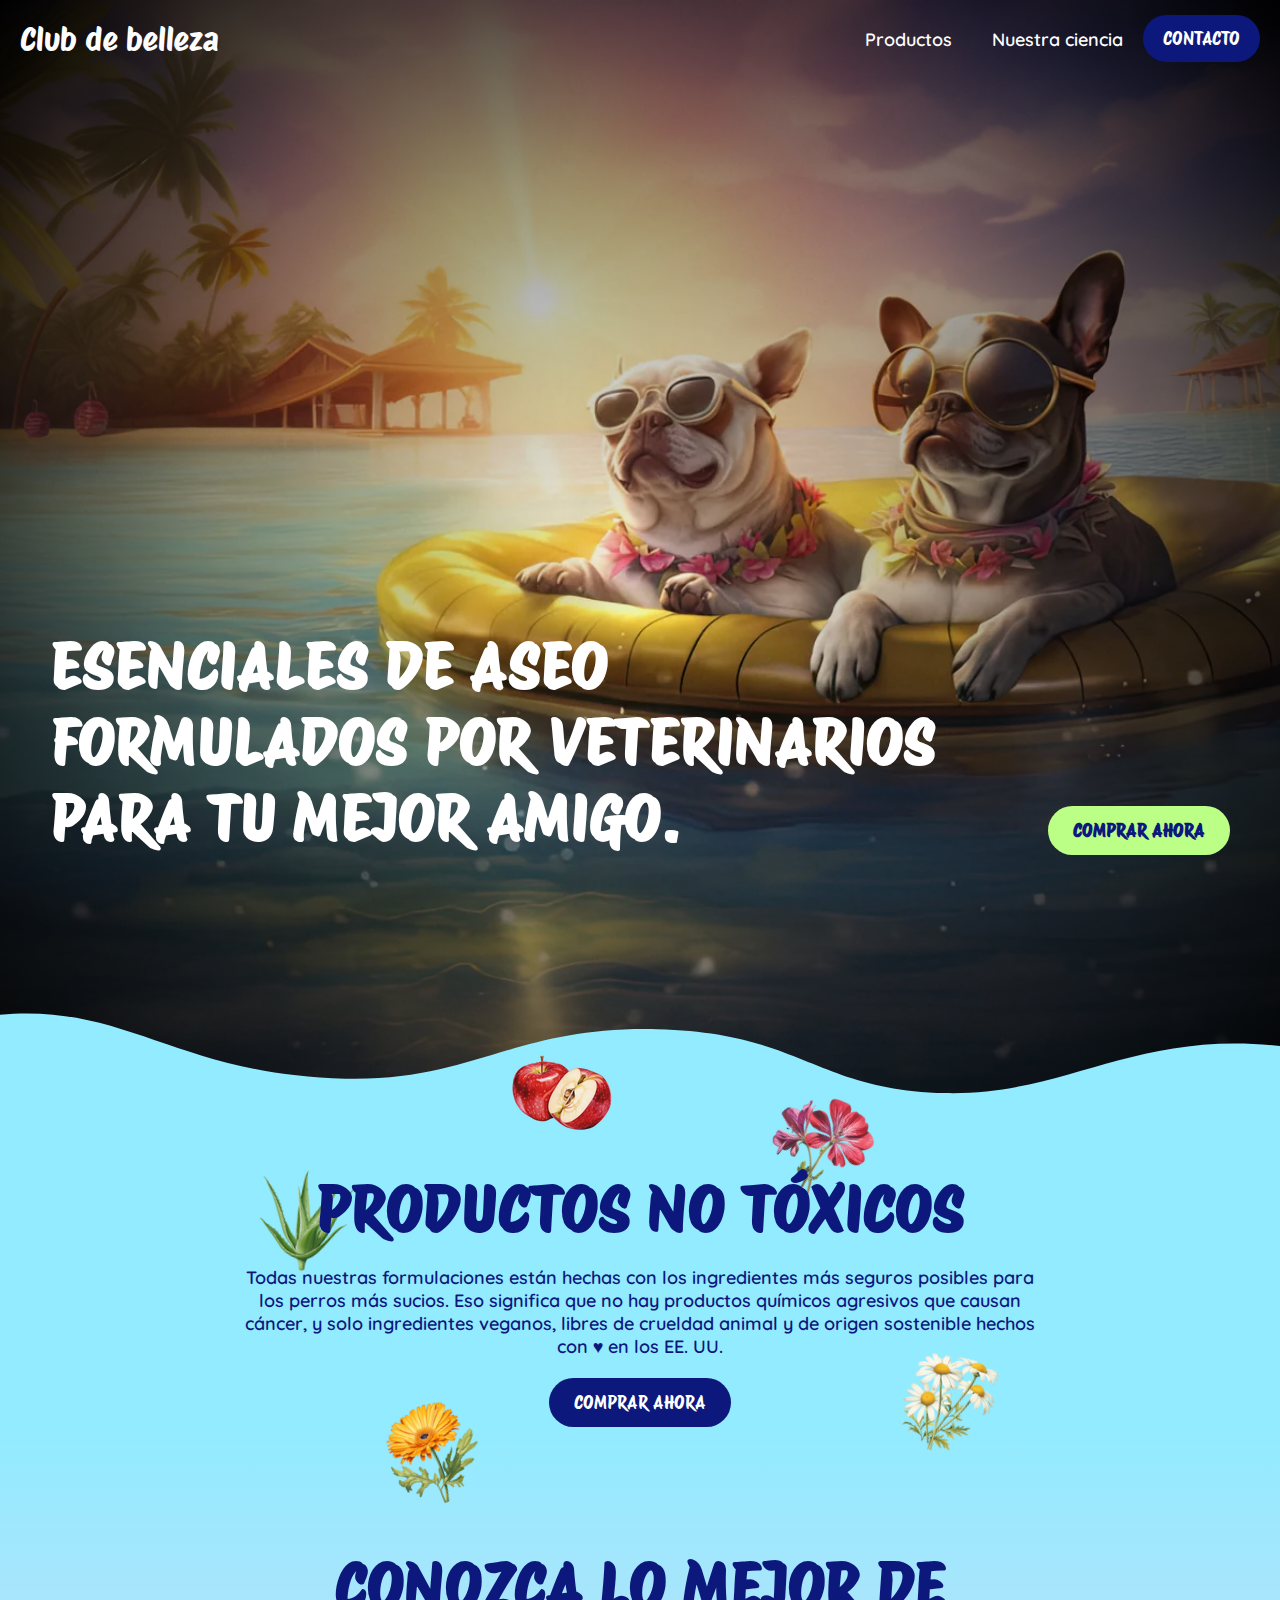
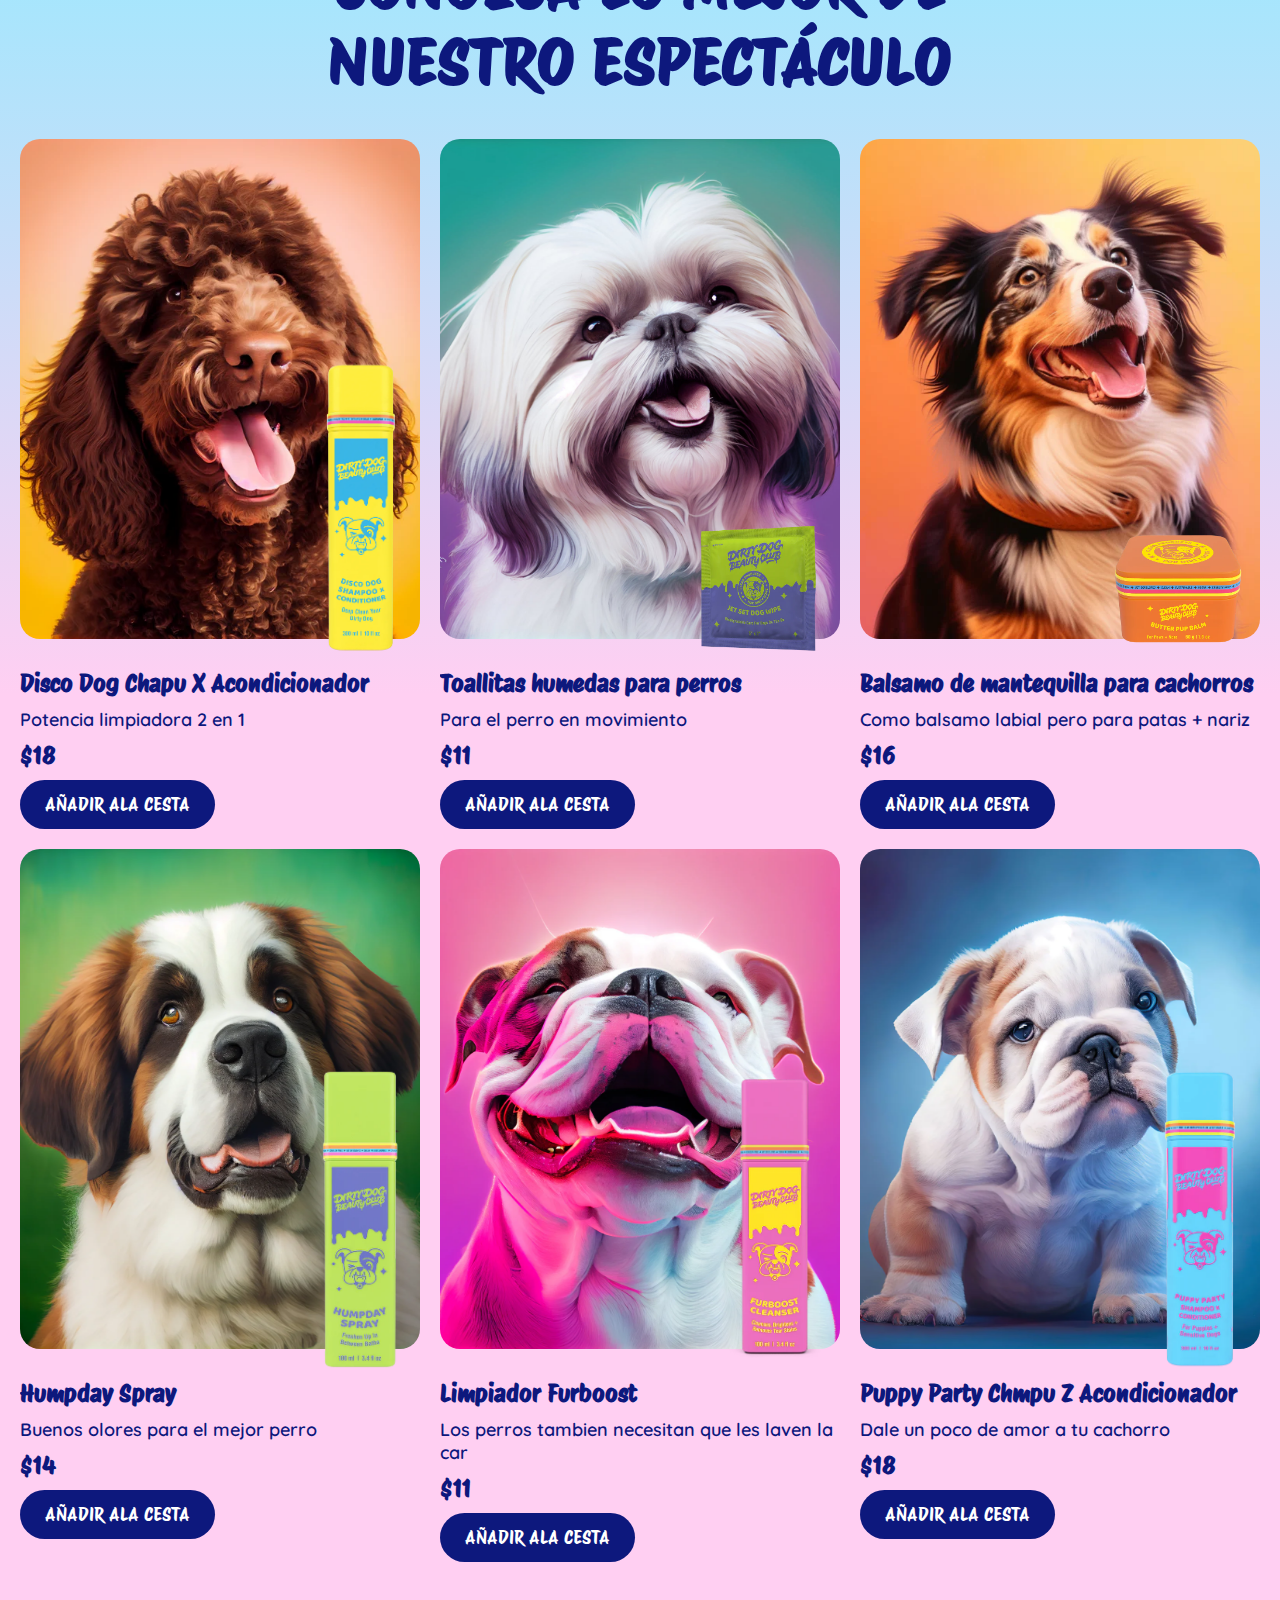
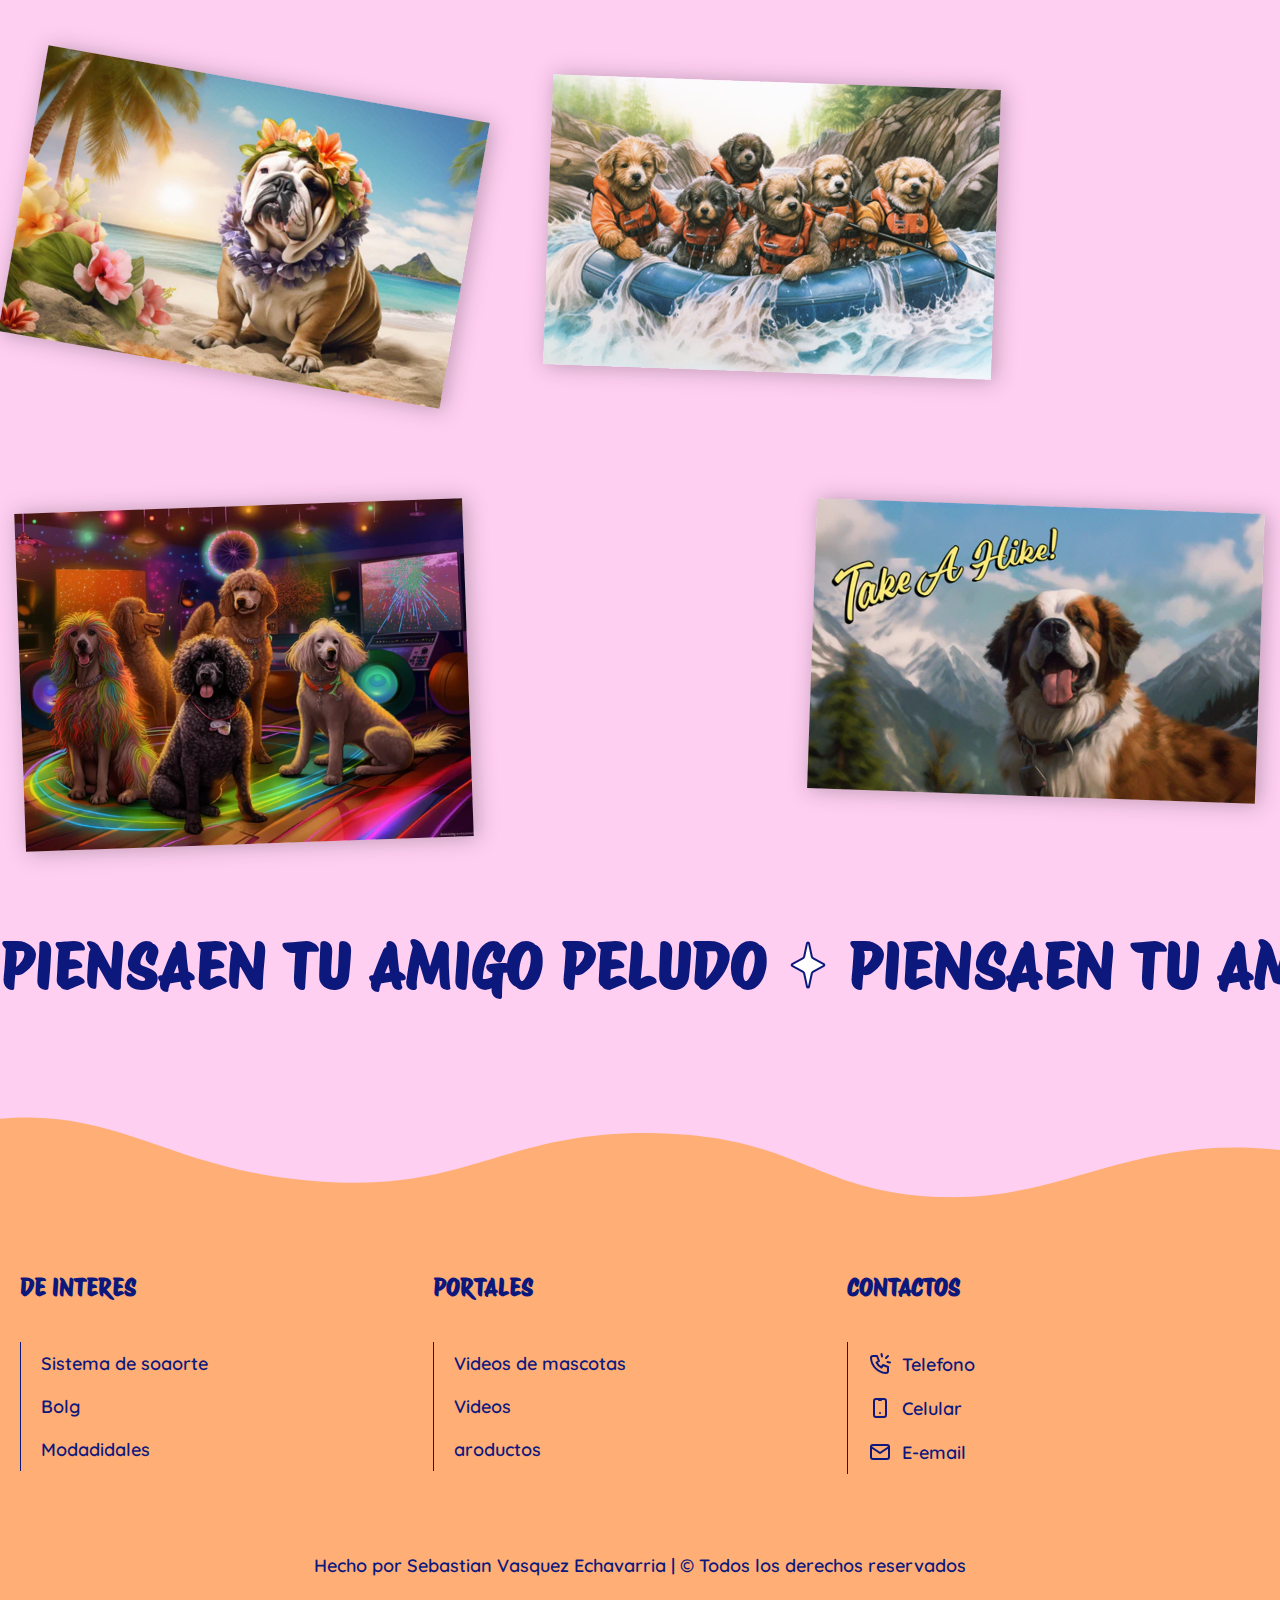
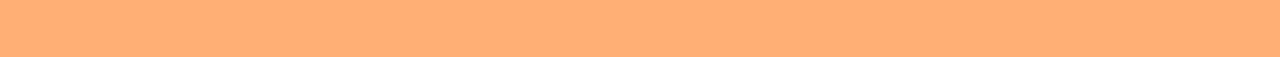
==== commit 94e5d4dc: "carrito" ====
--- a/index.html
+++ b/index.html
@@ -16,19 +16,19 @@
             <ul>
                 <li>
                     <a href="/index.html">
-                        Club de belleza <br /> DirtyDog
+                        Club de belleza
                     </a>
                 </li>
             </ul>
             <ul>
                 <li>
-                    <a href="">Nosotros</a>
-                </li>
-                <li>
-                    <a href="">Nuestra ciencia</a>
-                </li>
-                <li>
-                    <a href="">comprar ahora</a>
+                    <a href="./index.html#productos">Productos</a>
+                </li>
+                <li>
+                    <a href="./nuestra-ciencia.html">Nuestra ciencia</a>
+                </li>
+                <li>
+                    <a href="#contacto">contacto</a>
                 </li>
             </ul>
         </nav>
@@ -38,7 +38,7 @@
     <section class="hero">
         <div class="hero__tt">
             <h1>Esenciales de aseo formulados por veterinarios para tu mejor amigo.</h1>
-            <a class="btn__default" href="#">Comprar ahora</a>
+            <a class="btn__default" href="./carrito.html">Comprar ahora</a>
         </div>
     </section>
 
@@ -71,7 +71,7 @@
     </section>
 
     <!-- PRODUCTOS -->
-     <section class="productos">
+     <section class="productos" id="productos">
         <h1>Conozca lo mejor de nuestro espectáculo</h1>
         <div class="productos__grid">
             <!-- ARTICLE CARD -->
@@ -85,7 +85,7 @@
                 <h3>$18</h3>
                 <a 
                     class="btn__default btn__default--blue" 
-                    href="#">
+                    href="./carrito.html">
                     Añadir ala cesta
                 </a>
             </article>
@@ -100,7 +100,7 @@
                 <h3>$11</h3>
                 <a 
                     class="btn__default btn__default--blue" 
-                    href="#">
+                    href="./carrito.html">
                     Añadir ala cesta
                 </a>
             </article>
@@ -115,7 +115,7 @@
                 <h3>$16</h3>
                 <a 
                     class="btn__default btn__default--blue" 
-                    href="#">
+                    href="./carrito.html">
                     Añadir ala cesta
                 </a>
             </article>
@@ -130,7 +130,7 @@
                 <h3>$14</h3>
                 <a 
                     class="btn__default btn__default--blue" 
-                    href="#">
+                    href="./carrito.html">
                     Añadir ala cesta
                 </a>
             </article>
@@ -145,7 +145,7 @@
                 <h3>$11</h3>
                 <a 
                     class="btn__default btn__default--blue" 
-                    href="#">
+                    href="./carrito.html">
                     Añadir ala cesta
                 </a>
             </article>
@@ -160,7 +160,7 @@
                 <h3>$18</h3>
                 <a 
                     class="btn__default btn__default--blue" 
-                    href="#">
+                    href="./carrito.html">
                     Añadir ala cesta
                 </a>
             </article>
@@ -224,46 +224,57 @@
 
 
     <!-- FOOTER -->
-    <footer>
+    <footer id="contacto">
+        <!-- SVG -->
+        <svg 
+        class="wavy-desktop" 
+        viewBox="0 0 1280 160" 
+        fill="#92ebff" 
+        xmlns="http://www.w3.org/2000/svg">
+            <path 
+            d="M345.244 65.6872C163.755 61.3347 121.251 -20.7079 -30.4244 5.66307L-33.3494 167.628L1310.26 159.851L1313.19 37.8858C1143.89 6.81792 1074.64 83.1798 945.072 80.0724C815.499 76.965 801.48 19.6125 657.522 16.16C513.563 12.7076 474.207 68.78 345.244 65.6872Z" 
+            fill="#ffaf75"></path>
+    </svg>
+    <div class="footer__grid">
         <article>
             <h2>De interes</h2>
             <div class="footer__ctn">
-                <p>Sistema de soporte</p>
-                <p>Bolg</p>
-                <p>Modadidales</p>
-                <p>Valores de matricula</p>
-                <p>Nuestra historia</p>
-                <p>Contacto</p>
-                <p>Trabaje con nosotros</p>
+                <a target="#" href="https://www.youtube.com/watch?v=H4JE6XDR6UE&ab_channel=lunacreciente">Sistema de soaorte</a>
+                <a target="#" href="https://www.youtube.com/watch?v=H4JE6XDR6UE&ab_channel=lunacreciente">Bolg</a>
+                <a target="#" href="https://www.youtube.com/watch?v=H4JE6XDR6UE&ab_channel=lunacreciente">Modadidales</a>
             </div>
         </article>
 
         <article>
-            <h2>portales</h2>
+            <h2>Portales</h2>
             <div class="footer__ctn">
-                <p>portales de eduacion virtual</p>
-                <p>portal de esucacion presencial-Online (Clases en vivo)</p>
-                <p>Portal sunChemical</p>
+                <a target="#" href="https://www.youtube.com/watch?v=H4JE6XDR6UE&ab_channel=lunacreciente">Videos de mascotas</a>
+                <a target="#" href="https://www.youtube.com/watch?v=H4JE6XDR6UE&ab_channel=lunacreciente">Videos</a>
+                <a target="#" href="https://www.youtube.com/watch?v=H4JE6XDR6UE&ab_channel=lunacreciente">aroductos</a>
             </div>
         </article>
         <article>
             <h2>Contactos</h2>
             <div class="footer__ctn">
-                <p>
+                <a target="#" href="https://www.youtube.com/watch?v=H4JE6XDR6UE&ab_channel=lunacreciente">
                     <svg  xmlns="http://www.w3.org/2000/svg"  width="24"  height="24"  viewBox="0 0 24 24"  fill="none"  stroke="currentColor"  stroke-width="2"  stroke-linecap="round"  stroke-linejoin="round"  class="icon icon-tabler icons-tabler-outline icon-tabler-phone-ringing"><path stroke="none" d="M0 0h24v24H0z" fill="none"/><path d="M20 4l-2 2" /><path d="M22 10.5l-2.5 -.5" /><path d="M13.5 2l.5 2.5" /><path d="M5 4h4l2 5l-2.5 1.5a11 11 0 0 0 5 5l1.5 -2.5l5 2v4a2 2 0 0 1 -2 2c-8.072 -.49 -14.51 -6.928 -15 -15a2 2 0 0 1 2 -2" /></svg>
                     Telefono
-                </p>
-                <p>
+                </a>
+                <a target="_blank" href="https://www.youtube.com/watch?v=H4JE6XDR6UE&ab_channel=lunacreciente">
                     <svg  xmlns="http://www.w3.org/2000/svg"  width="24"  height="24"  viewBox="0 0 24 24"  fill="none"  stroke="currentColor"  stroke-width="2"  stroke-linecap="round"  stroke-linejoin="round"  class="icon icon-tabler icons-tabler-outline icon-tabler-device-mobile"><path stroke="none" d="M0 0h24v24H0z" fill="none"/><path d="M6 5a2 2 0 0 1 2 -2h8a2 2 0 0 1 2 2v14a2 2 0 0 1 -2 2h-8a2 2 0 0 1 -2 -2v-14z" /><path d="M11 4h2" /><path d="M12 17v.01" /></svg>
                     Celular
-                </p>
-                <p>
+                </a>
+                <a target="_blank" href="https://www.youtube.com/watch?v=H4JE6XDR6UE&ab_channel=lunacreciente">
                     <svg  xmlns="http://www.w3.org/2000/svg"  width="24"  height="24"  viewBox="0 0 24 24"  fill="none"  stroke="currentColor"  stroke-width="2"  stroke-linecap="round"  stroke-linejoin="round"  class="icon icon-tabler icons-tabler-outline icon-tabler-mail"><path stroke="none" d="M0 0h24v24H0z" fill="none"/><path d="M3 7a2 2 0 0 1 2 -2h14a2 2 0 0 1 2 2v10a2 2 0 0 1 -2 2h-14a2 2 0 0 1 -2 -2v-10z" /><path d="M3 7l9 6l9 -6" /></svg>
                     E-email
-                </p>
+                </a>
             </div>
 
         </article>
+
+    </div>
+
+    <p>Hecho por Sebastian Vasquez Echavarria | © Todos los derechos reservados</p>
 
     </footer>
     
--- a/css/global.css
+++ b/css/global.css
@@ -9,6 +9,7 @@
     list-style: none;
     text-decoration: none;
     font-family: "Protest Riot", sans-serif;
+    scroll-behavior: smooth;
 }
 
 body{
@@ -30,9 +31,9 @@
     margin: 10px 0;
 }
 
-a, p{
+a, p, input, h6{
     font-family: "Quicksand", sans-serif;
-    font-size: 19px;
+    font-size: 18px;
     font-weight: 600;
     color: currentColor;
 }
@@ -44,7 +45,7 @@
     h3{
         font-size: 18px;
     }
-    a, p{
+    a, p, h6{
         font-size: 12px;
     }
     
@@ -104,19 +105,31 @@
     background-color: var(--purple);
 }
 
+@media screen and (max-width: 700px){
+    .btn__default{
+        padding: 6px 12px;
+    }
+    
+}
+
 /* HEADER */
 
 header{
-    position: fixed;
+    position: absolute;
     width: 100%;
     color: white;
-    padding: 20px;
+    padding:20px;
     z-index: 100;
 }
 
+.header__dark{
+    color: var(--purple-shade);
+}
+
 header nav{
     display: flex;
     justify-content: space-between;
+    align-items: center;
 }
 
 header nav ul{
@@ -130,7 +143,6 @@
 header nav ul:nth-child(1) li a{
     font-family: "Protest Riot", sans-serif;
     font-size: 32px;
-    color: white;
     text-align: center;
     font-weight: 100;
 }
@@ -150,12 +162,32 @@
     background-color: var(--purple);
 }
 
+@media screen and (max-width: 800px){
+    header nav ul:nth-child(1) li a{
+        font-size: 18px;
+    }
+    header nav ul:nth-child(2) li a{
+        font-size: 9px;
+        padding: 0px 5px;
+    }
+    header nav ul:nth-child(2) li:nth-last-child(1) a{
+        font-size: 9px;
+        padding: 5px 10px;
+    }
+    
+}
+
 /* SLIDER SUB FOOTER */
 
 .slider{
     overflow: hidden;
     background: var(--pink-tint);
-    padding: 80px 0px;
+    padding: 80px 0px 30vh 0px;
+}
+
+.slider__blue{
+    background: var(--blue-tint);
+
 }
 
 .slider h1{
@@ -177,6 +209,9 @@
     .slider h1 img{
         width: 20px;
     }
+    .slider{
+        padding: 40px 0px 15vh 0px;
+    }
     
 }
 
@@ -184,11 +219,24 @@
 /* FOOTER */
 
 footer{
-    padding: 120px 40px;
+    position: relative;
+    background-color: var(--orange-tint);
+    padding-bottom: 80px;
+}
+
+footer .wavy-desktop{
+    width: 100%;
+    position: absolute;
+    bottom: 99%;
+}
+
+.footer__grid{
     display: grid;
     grid-template-columns: repeat(3,1fr);
-    background-color: #333;
-    color: white;
+    max-width: 1480px;
+    margin: 0 auto;
+    padding: 0px 20px;
+
 }
 
 footer article{
@@ -202,11 +250,35 @@
     border-left: 1px solid currentColor;
 }
 
-footer article p{
+footer article a{
     cursor: pointer;
     position: relative;
     display: flex;
     align-items: center;
     padding: 10px 0px;
     gap: 10px;
+}
+
+footer p{
+    text-align: center;
+    margin-top: 80px;
+}
+
+@media screen and (max-width: 700px){
+    .footer__grid{
+        grid-template-columns: repeat(2,1fr);
+        padding: 0px 10px;
+    }
+    .footer__ctn{
+        padding: 0px 10px;
+    }
+    footer article{
+        gap: 20px;
+    }
+    .footer__grid article:nth-child(3){
+        margin-top: 40px;
+    }
+    footer article svg{
+        width: 15px;
+    }
 }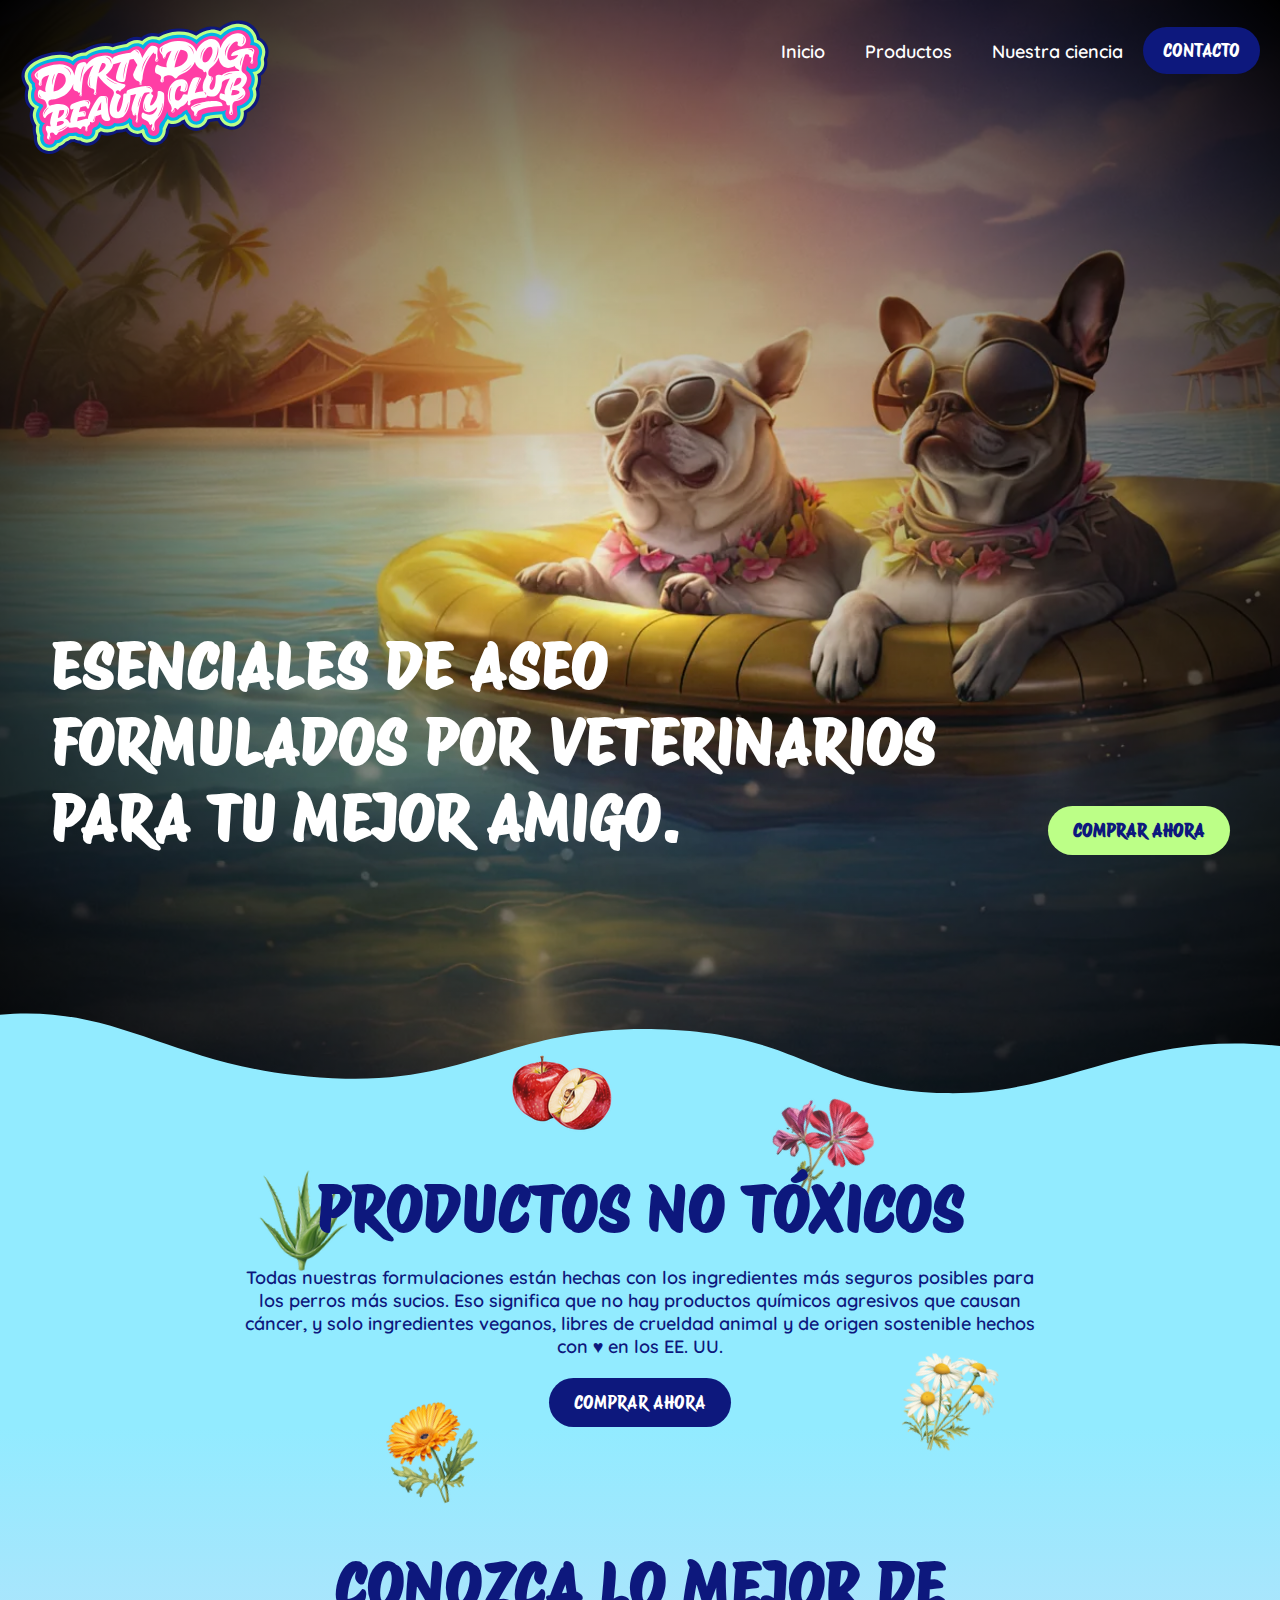
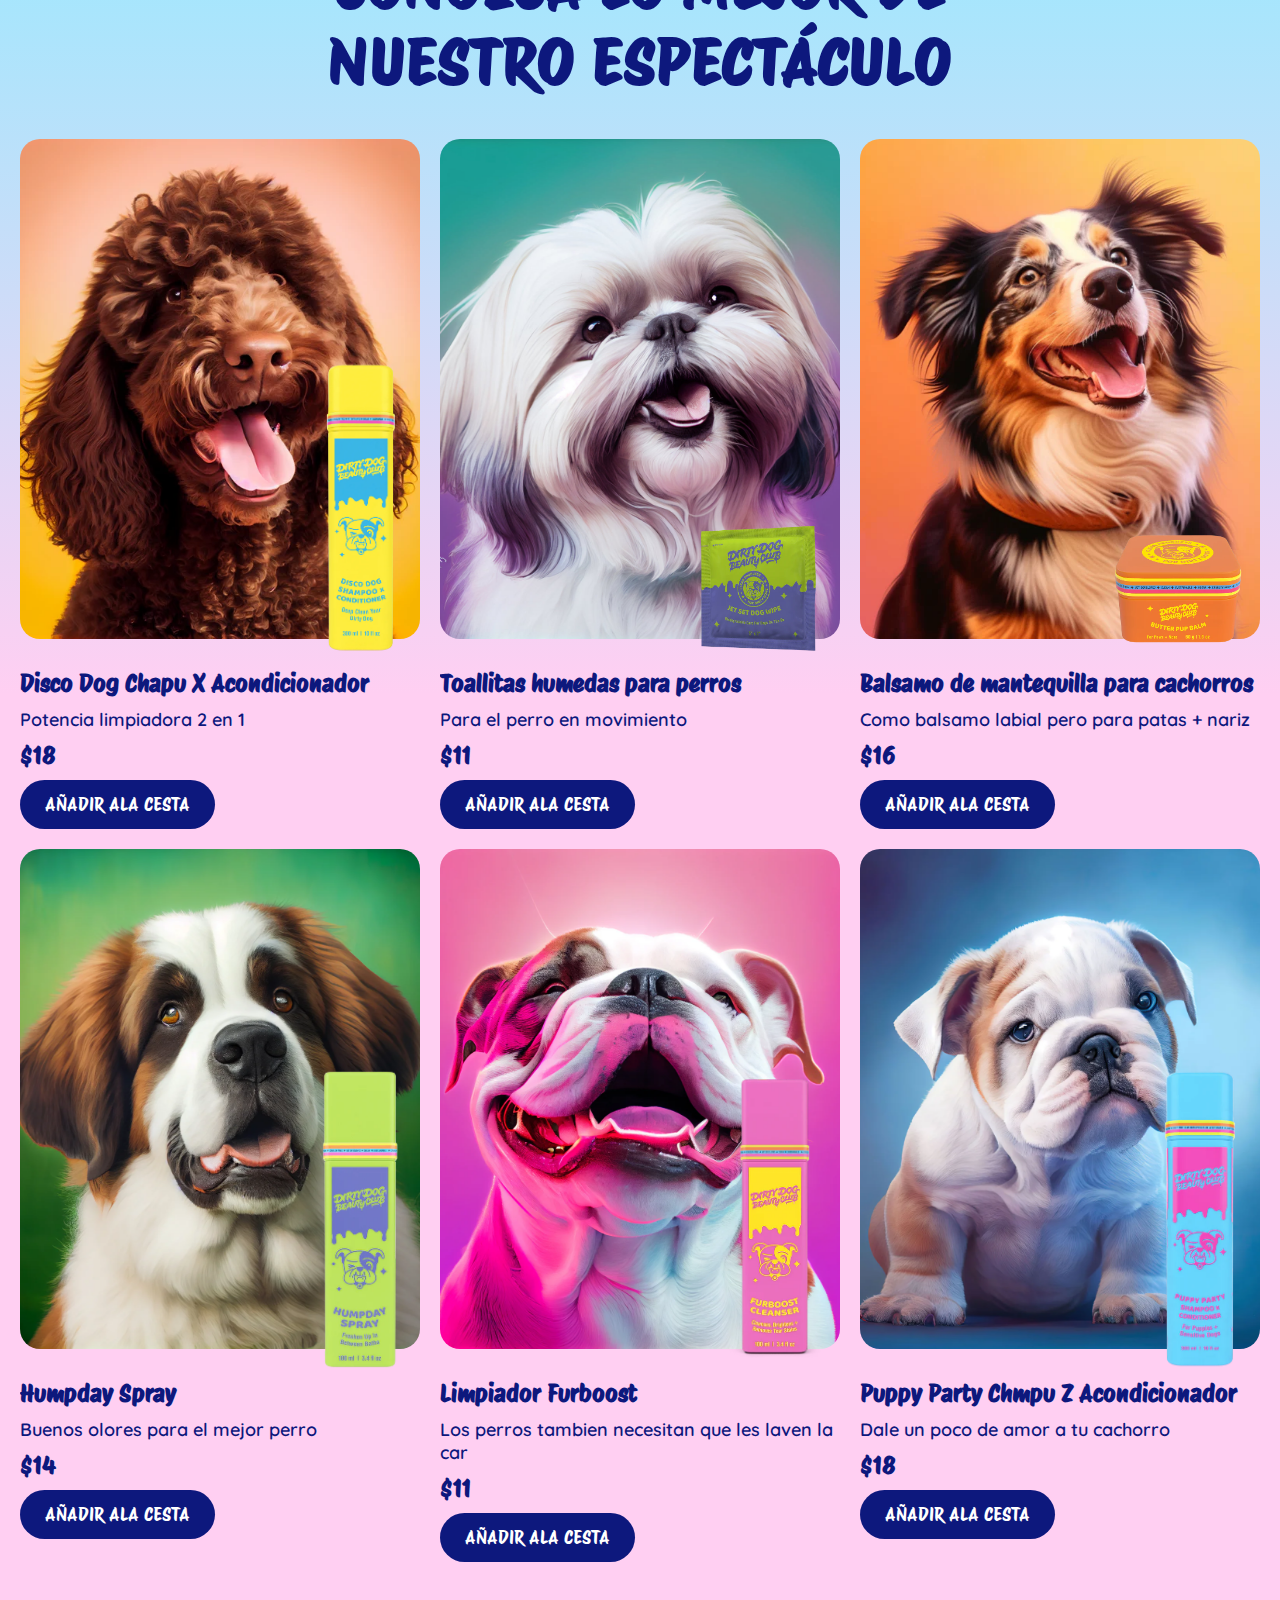
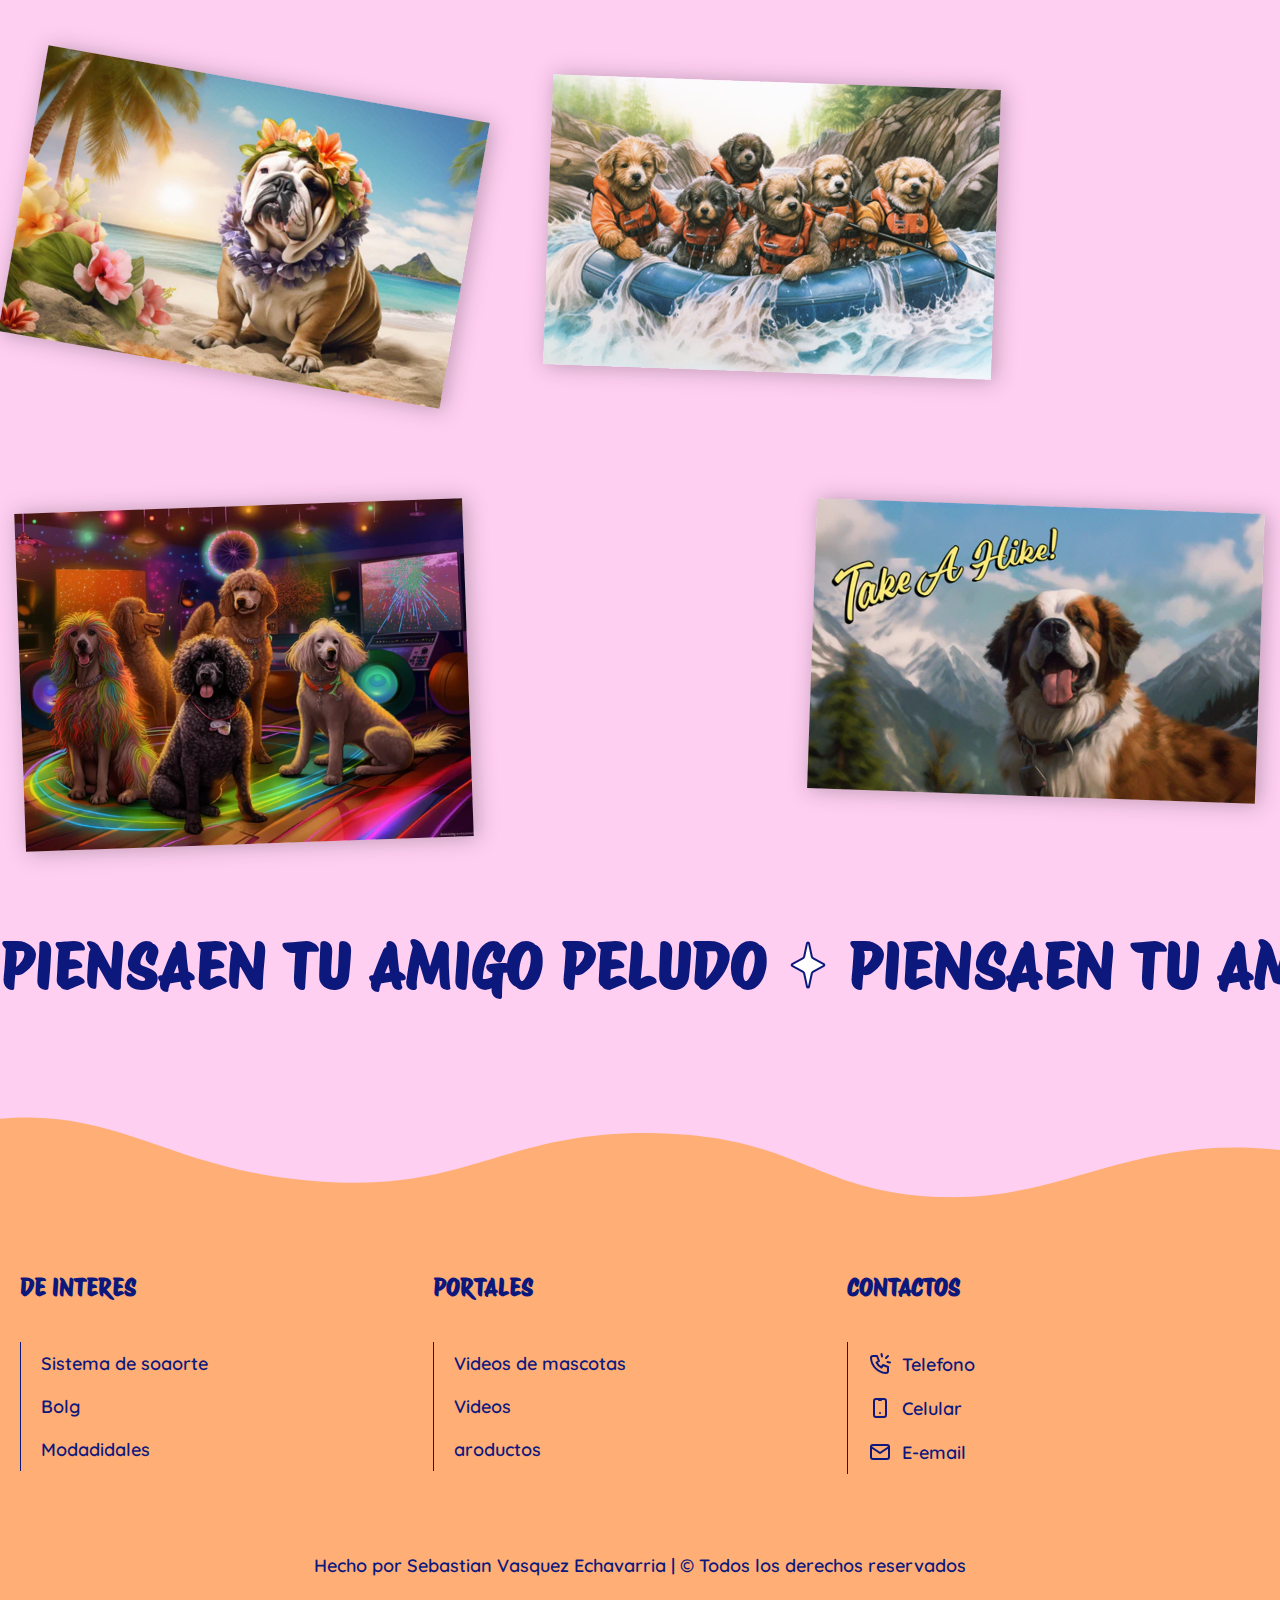
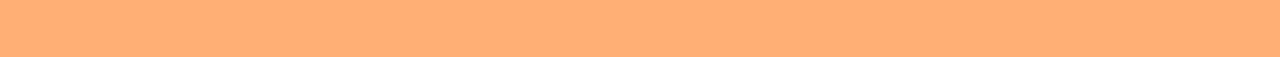
==== commit 5c2b793b: "bueno" ====
--- a/index.html
+++ b/index.html
@@ -16,11 +16,28 @@
             <ul>
                 <li>
                     <a href="/index.html">
-                        Club de belleza
+                        
+                        <svg viewBox="0 0 151 82" fill="none" xmlns="http://www.w3.org/2000/svg" aria-hidden="true" focusable="false">
+                            <g clip-path="url(#clip0_1360_8135)">
+                              <path d="M149.201 23.7812C150.483 20.7624 150.44 17.5969 149.075 14.8659C148.165 13.047 146.729 11.5864 144.969 10.658C144.542 8.42644 143.468 6.28721 141.878 4.54975C139.072 1.48749 134.967 -0.0110639 130.604 0.439588C126.915 0.819656 123.456 2.27477 120.529 4.66377C118.759 4.03937 116.879 3.78419 115.026 3.93078C112.045 4.16968 108.981 5.34246 106.279 7.26452C103.061 5.63023 99.2246 4.88638 95.0864 5.10356C90.8276 5.34246 87.0786 6.37408 83.6529 8.26356C81.9428 7.83462 80.145 7.74775 78.5007 8.01923C76.6426 8.32328 74.9051 9.15943 73.3156 10.4951C72.499 10.2833 71.6439 10.1748 70.7724 10.1748C67.7633 10.1748 65.2146 11.4616 63.4991 12.6452C61.4601 12.971 58.6757 13.4922 56.0174 14.3827C53.4413 13.6768 50.4871 13.6768 47.0175 14.3827C43.9317 15.0125 41.1802 16.1364 38.8234 17.7218C37.3544 17.7327 35.8526 18.0367 34.3454 18.6177C33.5122 18.938 32.3393 19.3941 31.1225 20.214C27.5488 18.8837 23.3558 18.6774 18.9052 19.6167C9.97111 21.5225 6.67699 24.1233 3.83232 26.8543C1.70568 28.9067 0.664276 31.6432 0.899961 34.5534C1.06987 36.6655 1.91396 38.7124 3.35547 40.5096C3.38288 40.7268 3.42125 40.9385 3.46509 41.1557C2.86766 43.0126 2.69775 45.1736 2.96632 47.5897C3.23489 50.0113 4.45717 52.1723 6.45775 53.8174C5.78358 55.7015 5.63011 57.5475 5.99734 59.3175C6.37553 61.1364 6.98393 62.7001 7.81705 63.9869C7.52107 65.6647 7.64714 67.223 7.82801 68.3034C7.94312 68.9713 8.12947 69.6228 8.39804 70.2798C8.1514 72.457 8.60632 74.6343 9.70253 76.4695C11.2646 79.0811 13.9284 80.7262 17.0088 80.9814C17.2664 81.0031 17.5185 81.014 17.7652 81.014C20.4564 81.014 22.9283 79.8738 24.6548 77.8649C26.2827 77.3653 27.7407 76.426 28.8588 75.1555C29.6371 74.8189 30.4319 74.3954 31.2321 73.8904C31.6267 73.8524 32.1091 73.8036 32.6024 73.7601C33.5999 74.2488 34.6797 74.5528 35.7759 74.6614C37.1626 75.5139 38.7466 75.9591 40.3964 75.9591C43.1698 75.9591 45.6473 74.8297 47.3629 72.7719C48.2234 71.7403 48.8208 70.5676 49.1442 69.2808C51.1722 69.9323 53.3865 70.0246 55.4748 69.5305C56.708 69.2427 57.8317 68.7758 58.8183 68.1514C60.5338 68.1677 62.2987 67.9071 63.9102 67.3967C65.3846 69.1993 67.5002 70.3558 69.9119 70.6327C70.7286 70.725 71.5562 70.7033 72.3619 70.5784C72.5647 70.9856 72.7895 71.3765 73.0471 71.7512C74.801 74.2976 77.6018 75.7582 80.7315 75.7582C81.8551 75.7582 82.9458 75.5627 83.9818 75.1827C85.0725 75.0632 86.0591 74.4877 86.6894 73.6027C87.0183 73.3258 87.3307 73.0217 87.6212 72.6959C89.5615 70.5187 89.9616 68.0102 89.9945 66.4682L90.855 64.5679C91.4141 64.6711 91.9841 64.7254 92.5541 64.7254C94.7794 64.7254 96.8842 63.9707 98.5449 62.5861C98.6984 62.8413 98.8628 63.0856 99.0437 63.33C100.502 65.2955 102.65 66.5714 105.089 66.9298C108.038 67.3587 111.003 66.3488 113.031 64.2258C113.771 63.4494 114.358 62.5698 114.791 61.5979C115.744 61.3808 117.065 61.1853 119.302 60.9898C119.367 61.1202 119.439 61.2559 119.51 61.3808C120.946 63.9435 123.341 65.6212 126.246 66.1045C129.42 66.642 132.582 65.5072 134.703 63.0585C136.616 60.8541 137.208 58.161 137.121 56.0761C140.957 54.1323 143.742 50.7226 144.531 46.9056C144.871 45.2496 144.805 43.4904 144.334 41.7747C145.622 38.9188 145.704 36.3723 145.633 35.0583C145.605 34.6023 145.545 34.1408 145.452 33.6792C146.159 33.1906 146.8 32.6042 147.348 31.9418C149.437 29.3845 149.694 26.2353 149.245 24.1341C149.206 23.9441 149.201 23.8355 149.201 23.792V23.7812Z" fill="#0D187D"></path>
+                              <path d="M147.414 23.0969C148.5 20.583 148.478 17.9605 147.36 15.7127C146.483 13.9644 145.003 12.6287 143.221 11.9609C143.024 9.76733 142.043 7.56294 140.459 5.83092C138.064 3.21931 134.545 1.93793 130.801 2.32886C127.107 2.70893 123.709 4.27264 120.897 6.86796C119.116 6.03724 117.132 5.67346 115.175 5.82549C112.177 6.06439 109.064 7.40005 106.444 9.53929C103.33 7.64981 99.4771 6.77566 95.191 7.00913C90.9486 7.2426 87.2489 8.33393 83.9055 10.3266C82.2557 9.78905 80.4469 9.63702 78.8136 9.9085C76.9939 10.2071 75.3386 11.1139 73.782 12.6667C72.8447 12.2866 71.8252 12.0912 70.7674 12.0912C68.0981 12.0912 65.807 13.3183 64.2449 14.4693C61.8004 14.8494 58.8023 15.4141 56.0562 16.4022C53.6555 15.6149 50.8164 15.5715 47.4017 16.2665C44.3432 16.8909 41.6575 18.0311 39.4103 19.66C38.0071 19.5839 36.5327 19.8337 35.0364 20.4147C34.0608 20.7947 32.696 21.3214 31.4025 22.4127C27.9768 20.8653 23.8331 20.545 19.3058 21.5006C10.865 23.2978 7.80653 25.7139 5.17015 28.2441C3.46006 29.8946 2.62146 32.0936 2.81329 34.4337C2.96676 36.3395 3.78892 38.1693 5.20851 39.771C5.2414 40.2814 5.3291 40.7917 5.46064 41.2858C4.8084 42.9798 4.61108 45.0322 4.87417 47.4103C5.13726 49.7722 6.54589 51.7974 8.82601 53.1874C8.00385 54.8325 7.44478 56.8523 7.88327 58.9698C8.2779 60.881 8.94659 62.4339 9.87837 63.6012C9.43441 65.2464 9.53306 66.859 9.7249 68.0209C9.86193 68.8462 10.1305 69.5194 10.3826 70.0353C10.0538 71.9519 10.3936 73.9174 11.3583 75.53C12.6025 77.604 14.7181 78.9126 17.1737 79.1134C17.3765 79.1297 17.5793 79.1406 17.7766 79.1406C20.0841 79.1406 22.1888 78.0764 23.5591 76.2249C25.1979 75.8557 26.6614 74.9381 27.6973 73.6133C28.64 73.2441 29.6156 72.7229 30.6132 72.0605C30.7557 72.055 30.9037 72.0442 31.0462 72.0279C31.5998 71.9682 32.3288 71.903 33.0194 71.8433C34.0663 72.4514 35.2392 72.788 36.4341 72.826C37.5906 73.6459 38.9773 74.0857 40.4188 74.0857C42.6112 74.0857 44.5625 73.2007 45.9108 71.5881C46.7604 70.5728 47.2756 69.3837 47.4565 68.0535C47.9717 67.8146 48.454 67.5214 48.8925 67.1739C50.7999 67.9992 52.9759 68.2001 55.0532 67.706C56.281 67.4182 57.3607 66.9296 58.2761 66.2563C60.4795 66.3812 62.8253 65.9414 64.6779 65.1161L64.6889 65.1378C65.8125 67.1739 67.8021 68.4987 70.1535 68.7702C71.3374 68.9005 72.5049 68.743 73.5682 68.3195C73.7929 69.172 74.1602 69.981 74.6589 70.7031C76.0511 72.7229 78.271 73.8794 80.7593 73.8794C81.7459 73.8794 82.7051 73.6893 83.5876 73.3256C84.2727 73.3256 84.9249 72.9618 85.2648 72.3482C85.6046 72.0822 85.9225 71.7836 86.213 71.4578C87.9012 69.5574 88.1314 67.3313 88.104 66.0825L89.6496 62.6565C89.7318 62.5479 89.814 62.4393 89.8908 62.3307C90.7458 62.6674 91.6612 62.8465 92.5765 62.8465C94.5442 62.8465 96.4023 62.0973 97.7616 60.767C98.37 60.5607 98.94 60.2729 99.4552 59.9146C99.7074 60.7507 100.091 61.5326 100.606 62.2276C101.757 63.7804 103.456 64.7903 105.386 65.0726C107.71 65.4147 110.056 64.6166 111.656 62.9388C112.44 62.119 113.015 61.1308 113.355 60.034C114.786 59.5942 116.66 59.2902 120.568 59.0024C120.733 59.5182 120.946 60.0123 121.204 60.4793C122.35 62.5262 124.262 63.8673 126.586 64.2528C129.091 64.6763 131.591 63.775 133.268 61.8421C135.071 59.768 135.422 57.1618 135.153 55.4189C135.126 55.256 135.104 55.0932 135.082 54.9411C138.952 53.4209 141.917 50.2066 142.668 46.5525C142.991 44.9779 142.86 43.2676 142.301 41.6496C143.698 38.9348 143.808 36.4807 143.737 35.1884C143.693 34.412 143.517 33.5976 143.221 32.7832C144.241 32.3325 145.151 31.6484 145.874 30.7688C147.535 28.7273 147.749 26.2243 147.387 24.5574C147.261 23.971 147.272 23.4878 147.431 23.1294L147.414 23.0969Z" fill="#BCFF87"></path>
+                              <path d="M145.638 16.5542C144.882 15.0448 143.539 13.9481 141.944 13.5517C141.736 13.5028 141.528 13.454 141.314 13.4105C141.511 11.2333 140.662 8.8823 139.039 7.10684C137.06 4.94589 134.128 3.89255 130.998 4.21833C127.299 4.5984 123.895 6.35757 121.237 9.22437C119.494 8.09502 117.416 7.55207 115.328 7.72038C112.27 7.96471 109.118 9.51213 106.602 11.95C103.681 9.73474 99.7455 8.66512 95.2949 8.90402C91.0525 9.13749 87.3802 10.2994 84.1135 12.4332C82.5678 11.7545 80.7591 11.5048 79.1257 11.7763C77.0594 12.1183 75.4589 13.4974 74.1983 15.0448C73.2172 14.3499 72.0442 13.9861 70.7617 13.9861C68.361 13.9861 66.2672 15.2837 65.023 16.2665C62.14 16.7008 58.8952 17.309 56.0615 18.4274C53.88 17.5316 51.1559 17.4338 47.7851 18.1234C44.7267 18.7478 42.1012 19.926 39.9691 21.62C38.6537 21.4191 37.2067 21.6037 35.7323 22.1738C34.5977 22.6136 33.0191 23.2217 31.7695 24.7311C28.574 22.8634 24.3865 22.3584 19.7057 23.3466C11.7636 25.0406 8.92991 27.2667 6.5018 29.5906C5.20827 30.8394 4.57247 32.5008 4.71498 34.2654C4.87941 36.2961 5.97562 37.8815 7.10471 38.9945C7.06087 39.8035 7.19789 40.618 7.49935 41.3618C6.74845 42.8549 6.5018 44.8096 6.76489 47.1823C7.05539 49.8211 9.2204 51.5096 11.517 52.3621C10.4427 53.8824 9.25329 56.2008 9.7411 58.5626C10.1741 60.653 10.9469 62.1733 12.0486 63.1126C11.2922 64.7849 11.4183 66.6146 11.5992 67.6843C11.7526 68.5856 12.1144 69.2534 12.383 69.742C12.0212 71.0886 12.0157 72.902 12.9914 74.5363C13.9122 76.0783 15.4852 77.0448 17.3104 77.1968C17.4639 77.2077 17.6119 77.2131 17.7544 77.2131C19.4426 77.2131 20.9882 76.4312 21.9913 75.0684C22.1338 74.873 22.2653 74.6666 22.3859 74.4549C23.9151 74.3246 25.3292 73.5427 26.2391 72.3211C26.3213 72.2125 26.3925 72.1039 26.4583 72.0062C27.7573 71.5772 29.007 70.8334 29.9991 70.1275C30.2731 70.1438 30.5527 70.1384 30.8322 70.1113C31.5776 70.0352 32.6355 69.9375 33.496 69.8669C34.5374 70.6271 35.809 70.9908 37.0696 70.8877C37.974 71.7075 39.147 72.1636 40.3966 72.1636C42.0081 72.1636 43.4331 71.5229 44.4088 70.3556C45.22 69.3837 45.6146 68.1892 45.5872 66.7884C45.631 66.7395 45.6804 66.6906 45.7242 66.6418C46.8588 66.316 47.8344 65.6807 48.5524 64.8229C50.2735 65.9414 52.4824 66.3323 54.5926 65.8328C55.9957 65.5016 56.9659 64.8989 57.6345 64.2691C58.0785 64.3234 58.5334 64.3559 59.0048 64.3559C61.3836 64.3559 63.8665 63.6338 65.319 62.5099C65.456 62.4067 65.5876 62.2981 65.7191 62.1896C65.7904 62.89 66.0041 63.5741 66.3494 64.2039C67.1716 65.697 68.6295 66.6635 70.3506 66.8644C71.8962 67.0381 73.3816 66.5278 74.4669 65.4799C74.6423 65.8165 74.8834 66.2128 75.2123 66.5983C75.2726 67.6897 75.6179 68.7322 76.2208 69.6117C77.2457 71.1049 78.8901 71.9573 80.7372 71.9573C81.7895 71.9573 82.7761 71.675 83.6257 71.1374L83.5654 71.4035L83.7134 71.0831C84.0916 70.8334 84.4424 70.5293 84.7548 70.1818C86.2237 68.5313 86.2182 66.506 86.147 65.7025L87.9722 61.6575C88.4271 61.0765 88.8491 60.4467 89.2273 59.768C90.1701 60.501 91.3375 60.9245 92.5598 60.9245C94.1932 60.9245 95.6785 60.2566 96.7035 59.073C97.9422 58.7689 99.0165 57.9979 99.6907 56.9229C99.7619 56.874 99.8606 56.8143 99.9866 56.7437C100.283 57.2378 100.639 57.7156 101.055 58.1663C101.154 59.2359 101.527 60.2458 102.141 61.0765C102.99 62.2167 104.234 62.9605 105.654 63.1669C107.359 63.4166 109.08 62.8357 110.247 61.6086C111.036 60.7833 111.535 59.73 111.7 58.5681C113.739 57.7862 115.838 57.3681 122.108 56.9663C122.168 57.8568 122.426 58.7472 122.865 59.5345C123.725 61.0656 125.156 62.0701 126.893 62.3579C128.729 62.6674 130.56 62.0049 131.793 60.5824C133.169 58.9916 133.432 56.95 133.24 55.685C133.098 54.7565 133.032 54.0724 133.005 53.5892C136.902 52.5901 140.053 49.6473 140.771 46.1507C141.084 44.6467 140.859 43.0015 140.163 41.4921C141.73 38.9185 141.873 36.5404 141.796 35.2699C141.725 34.0265 141.204 32.6691 140.398 31.4692C141.933 31.4421 143.375 30.7525 144.356 29.5526C145.594 28.0323 145.753 26.17 145.485 24.932C145.271 23.9547 145.326 23.086 145.644 22.3584C146.504 20.3604 146.499 18.3026 145.633 16.5651L145.638 16.5542Z" fill="#00B3E6"></path>
+                              <path d="M143.917 17.4016C143.413 16.3917 142.519 15.6587 141.473 15.3981C140.694 15.2027 139.85 15.0941 138.951 15.0724C139.187 14.486 139.34 13.8833 139.395 13.286C139.56 11.6463 138.875 9.76769 137.614 8.39402C136.046 6.68371 133.722 5.85842 131.196 6.11904C127.375 6.50997 123.983 8.55148 121.505 11.9015C121.417 11.8092 121.324 11.7223 121.231 11.6355C119.669 10.1858 117.575 9.45278 115.481 9.6211C112.324 9.87086 109.08 11.7549 106.745 14.6217C104.174 11.9449 100.124 10.5495 95.4043 10.8047C89.9233 11.1088 86.4593 13.0417 84.2504 14.6651C82.9295 13.791 81.0714 13.3838 79.4435 13.6552C77.4648 13.981 75.8534 15.8162 74.4229 18.0152C74.1214 17.5862 73.8145 17.2225 73.502 16.9293C72.7785 16.2451 71.8303 15.8868 70.767 15.8868C68.6294 15.8868 66.6781 17.3419 65.8395 18.0695C63.5868 18.4007 59.7446 18.9979 56.6368 20.2467C56.445 20.3227 56.2532 20.4205 56.0613 20.5345C54.1594 19.4757 51.5888 19.2857 48.1741 19.9807C45.0663 20.6159 42.4793 21.8647 40.4732 23.6945C39.3277 23.2873 37.9245 23.3687 36.4282 23.9442C35.0853 24.4655 33.4136 25.1116 32.4599 27.2182C32.4215 27.3051 32.3832 27.392 32.3448 27.4789C30.3059 25.7034 27.4996 24.7478 24.2438 24.7478C22.9393 24.7478 21.5471 24.8998 20.1111 25.2039C12.6514 26.7947 10.1411 28.7439 7.8445 30.9538C6.96753 31.8008 6.53453 32.9247 6.63319 34.1138C6.78666 36.0413 8.19529 37.4909 9.16543 38.2728C8.86946 39.2935 9.03389 40.412 9.62036 41.2808C9.65325 41.3351 9.69161 41.3839 9.72998 41.4328C8.75984 42.6056 8.40357 44.4679 8.6831 46.9763C8.99552 49.7997 12.6404 50.7716 13.3694 50.9345C13.5667 50.9779 13.7914 51.4557 13.9285 52.1236C13.9504 52.2213 13.9614 52.3027 13.9723 52.3625C13.2433 53.1823 11.1386 55.7939 11.6374 58.1829C11.8676 59.3014 12.4705 62.2225 15.1727 62.3528C14.8383 62.5483 14.5314 62.8143 14.2793 63.1347C13.2214 64.4703 13.342 66.3598 13.5119 67.3697C13.6106 67.967 13.8737 68.4393 14.0984 68.852C14.1916 69.0203 14.4656 69.5252 14.4492 69.6718C13.9997 70.6817 13.8901 72.2726 14.6574 73.5648C15.2549 74.5693 16.2853 75.1991 17.4857 75.2968C17.5843 75.3023 17.683 75.3077 17.7762 75.3077C18.845 75.3077 19.8261 74.8136 20.4619 73.9449C20.7962 73.4888 21.0045 72.9839 21.1196 72.4735C21.3827 72.5386 21.6568 72.5712 21.9363 72.5712C23.0325 72.5712 24.0684 72.0554 24.7097 71.1921C24.8796 70.9641 25.0002 70.7523 25.0989 70.5786C25.1372 70.508 25.1811 70.432 25.214 70.3777H25.2304C26.7925 70.0519 28.4368 68.9606 29.5056 68.1298C29.8729 68.2276 30.251 68.2547 30.6457 68.2167C31.6103 68.119 33.167 67.9778 34.1481 67.9018C34.181 67.9344 34.2138 67.967 34.2577 68.005C34.9264 68.6457 35.7814 68.9986 36.6584 68.9986C37.0585 68.9986 37.4422 68.928 37.8094 68.7868C37.8752 68.89 37.9464 68.9931 38.0177 69.0854C38.5987 69.8293 39.4757 70.2528 40.4129 70.2528C41.4434 70.2528 42.3423 69.8564 42.9452 69.1343C43.8002 68.1081 43.7509 66.8593 43.5974 65.9472C44.0249 65.6974 44.3757 65.3499 44.6388 64.9318C46.3051 64.6929 47.5712 63.5419 47.8781 61.913C47.9 61.799 47.922 61.685 47.9439 61.571C48.9853 63.1618 50.7502 64.15 52.7343 64.15C53.2057 64.15 53.688 64.0957 54.1594 63.9817C55.6941 63.6179 56.4888 62.8523 56.8944 62.1845C56.9273 62.1954 56.9657 62.2008 56.9986 62.2116C57.6125 62.3691 58.2921 62.4505 59.0156 62.4505C60.9669 62.4505 63.0277 61.8696 64.1514 61.0063C64.8968 60.4308 65.5819 59.7141 66.1903 58.867C66.5466 59.562 67.1111 60.1158 67.8127 60.4525C67.4948 61.4244 67.577 62.4288 68.0484 63.2813C68.5691 64.226 69.4899 64.8395 70.5806 64.9644C71.7536 65.0947 72.795 64.6278 73.4746 63.7319C73.6774 63.4604 73.8419 63.1618 73.957 62.836C74.5215 63.1564 75.0203 63.3518 75.4094 63.5039C75.4697 63.5256 75.6122 63.5853 75.7164 63.6288C75.7986 63.7645 75.8699 63.922 75.9521 64.112C76.1494 64.5572 76.4782 65.2793 77.1579 65.8169C77.0702 66.6747 77.2346 67.6846 77.8211 68.5316C78.4843 69.4981 79.5531 70.0465 80.748 70.0465C81.7565 70.0465 82.6718 69.6447 83.3241 68.9117C84.3874 67.7226 84.2887 66.2024 84.2339 65.7626L84.1737 65.3119C83.9836 63.8459 84.424 62.5935 85.4946 61.5547C87.2979 59.8064 88.3831 57.4879 89.0353 55.1858C88.997 55.7722 89.1011 56.3749 89.3642 56.9341C89.9507 58.1938 91.2113 59.0136 92.5706 59.0136C93.749 59.0136 94.8014 58.487 95.4591 57.5694C95.5194 57.4825 95.5742 57.3956 95.6291 57.3088C96.7581 57.2599 97.7228 56.6409 98.2106 55.6528C98.3148 55.555 98.6272 55.289 99.3123 54.9469C99.7179 54.7406 100.134 54.48 100.551 54.1705C100.715 54.2791 100.891 54.3714 101.077 54.4474C101.417 55.7288 102.245 56.7115 102.963 57.3631C102.908 58.3187 103.166 59.2417 103.692 59.953C104.234 60.6805 105.035 61.1583 105.939 61.2886C107.03 61.4461 108.115 61.0823 108.86 60.3059C109.556 59.5729 109.907 58.5521 109.847 57.4336C109.847 57.3902 109.841 57.3468 109.836 57.3088C109.967 57.2382 110.214 57.1187 110.686 56.9287C113.07 55.9677 115.224 55.4953 122.382 55.0501C123.144 55.0066 123.813 54.7297 124.317 54.2791C124.361 54.3062 124.41 54.3279 124.459 54.3497C124.416 54.6646 124.344 54.9578 124.262 55.1912C123.856 56.2337 123.966 57.5802 124.547 58.6119C125.117 59.6272 126.065 60.295 127.222 60.4851C128.389 60.6805 129.551 60.257 130.341 59.3448C131.234 58.3132 131.486 56.9124 131.344 55.9731C130.933 53.3072 131.091 52.3027 131.185 51.9932H131.196C134.939 51.5752 138.25 48.8984 138.891 45.771C139.187 44.343 138.825 42.7576 137.921 41.3948C139.768 38.9406 139.954 36.6114 139.883 35.3788C139.79 33.7554 138.48 31.4804 136.616 30.3945C136.605 30.3185 136.605 30.2479 136.611 30.2099C136.742 29.4064 136.934 28.4453 137.154 27.468C137.203 27.6037 137.263 27.7395 137.34 27.8752C137.833 28.7982 138.754 29.4063 139.861 29.5475C141.029 29.6941 142.136 29.2598 142.87 28.3639C143.687 27.3648 143.786 26.1106 143.616 25.3342C143.32 23.9659 143.407 22.7117 143.884 21.615C144.52 20.1381 144.536 18.645 143.917 17.4125V17.4016ZM89.3149 54.013L89.3532 53.8447C89.3532 53.8447 89.3642 53.8827 89.3697 53.899C89.3532 53.937 89.3313 53.975 89.3149 54.013Z" fill="#FF3EA5"></path>
+                              <path d="M84.2344 42.8662C83.1875 42.8173 83.1217 43.2028 83.1601 44.077C83.3081 47.8614 80.1236 51.6566 78.9561 51.6078C78.4957 51.586 78.4793 51.2223 78.9726 49.6911C79.5097 48.0406 79.8057 47.3021 80.4141 46.1728C80.6498 45.7384 80.4031 45.3041 79.7399 44.9837C79.422 44.8045 79.3234 44.4842 79.3069 44.077C79.3014 43.925 79.3891 43.6318 79.6851 43.5395C79.9537 43.458 80.31 43.1268 80.1784 42.5893C79.7893 40.9876 79.1096 39.9885 77.268 39.9125C75.2126 39.8311 70.1426 40.3958 65.111 42.4101C64.6506 42.5947 64.2724 43.2408 64.3217 44.3919C63.2913 44.2236 62.3266 44.343 62.3759 45.4181C62.5185 48.3935 60.8906 55.289 59.2627 55.5062C58.4899 55.6093 58.2761 53.3832 58.879 51.3417C59.7505 48.3989 60.0958 47.7962 60.8467 46.5149C61.3674 45.6298 59.4326 44.7774 59.027 44.7611C58.5885 44.7394 57.9363 44.1367 57.8705 43.7024C57.7664 43.0291 58.446 42.5567 58.9229 42.4644C59.5148 42.3504 59.8656 42.6707 59.9698 42.9042C60.1561 43.3223 60.7536 43.2734 60.8193 42.7413C60.8632 42.3775 61.1153 42.1604 61.921 41.688C63.8887 40.5315 64.1025 38.8809 63.1488 38.7723C59.8218 38.3868 53.524 35.33 51.8414 33.0062C53.4528 31.8605 55.6891 29.6561 56.3468 26.7079C57.7664 26.2138 59.3559 25.774 61.1975 25.3179C61.0879 25.4319 60.9892 25.5405 60.907 25.6545C60.0903 26.7459 58.3583 31.3664 57.9856 34.4015C57.7116 36.6168 60.0081 37.6321 62.4034 37.4964C63.2694 37.4475 63.653 36.0087 63.7681 35.178C64.2121 32.0288 65.122 27.2345 66.2565 23.9877C67.1719 23.8031 67.846 23.6673 68.6298 23.5262C69.4027 24.5958 70.2687 26.0075 70.888 27.2237C69.3424 30.3185 68.2407 32.6098 68.3448 33.3374C68.4983 34.4341 69.1725 35.5309 70.0604 36.1933C70.8497 36.9209 72.7625 36.8991 72.2857 38.3325C72.1432 38.7615 72.2528 39.299 72.8776 39.2773C73.3929 39.261 73.5573 38.6855 73.4696 38.3271C73.0969 36.872 73.9739 36.5951 74.0396 35.216C74.1493 32.9356 75.0427 29.2923 75.6894 27.658C76.8679 24.6664 78.8081 21.7018 80.6224 19.644C80.8635 19.5192 80.8416 19.8232 80.8909 19.9698C81.2637 20.9471 81.9159 20.3064 81.9652 20.3988C82.0968 20.6539 82.3654 22.1796 81.6912 23.7922C81.4171 24.4492 81.7844 25.193 82.5462 25.1659C83.1382 25.1496 83.7904 24.6175 83.5273 23.9008C82.4476 20.9526 83.341 17.8903 83.2368 17.0542C83.1382 16.2506 81.3568 15.2407 79.5481 15.5447C77.7339 15.8434 75.5086 19.8667 73.8478 22.9181C73.3874 21.3598 72.4282 19.0957 71.4361 18.1672C70.318 17.1193 67.8241 18.6233 66.7005 19.8504C63.8778 20.2576 60.2164 20.806 57.2786 21.9842C56.9223 22.1253 56.281 22.6303 55.7877 23.3633C54.7299 21.6801 52.4826 21.0177 48.3719 21.8539C44.2994 22.6846 41.7562 24.6284 40.227 26.8545C40.2435 25.6111 39.0815 24.9053 37.037 25.698C35.8476 26.1595 34.9926 26.4853 34.4609 27.658C33.7155 29.3032 33.1729 31.4262 32.7728 33.56C32.285 28.9503 27.9933 25.4537 20.3253 27.0717C13.1616 28.5974 11.0897 30.4434 9.29742 32.1646C8.10255 33.3156 9.49474 35.0857 10.8157 36.0033C11.5501 36.5136 11.7858 37.1652 11.3309 38.2511C11.0788 38.8483 11.3473 39.7171 12.2462 39.6845C13.1451 39.6573 13.3698 38.6203 13.178 38.0611C12.9917 37.529 12.7176 36.2367 13.8631 34.9879C14.6579 34.1246 15.9185 33.9075 17.5683 33.2722C16.5598 35.9761 15.0964 40.6347 15.2718 42.2961C15.3101 42.6599 15.3704 43.1377 15.6335 43.5069C14.6195 43.344 13.2109 42.7142 12.5861 42.2961C11.583 41.6228 10.5087 42.6816 10.8869 46.1131C10.9746 46.8895 12.4216 47.6225 13.6165 47.894C14.8278 48.1709 15.7103 49.1482 16.0939 51.0377C16.2529 51.8195 16.3241 52.6502 15.6938 53.2801C15.1567 53.8176 13.5562 55.9188 13.7974 57.0862C14.055 58.3458 14.3784 59.3014 15.0854 59.2471C15.7157 59.2037 15.5075 57.2165 19.8594 55.4139C19.0921 57.135 17.9849 61.2995 18.248 62.8904C18.3247 63.3573 18.4508 63.7917 18.6207 64.1717C17.2121 64.074 16.8174 63.8134 16.3954 63.846C15.7431 63.8948 15.4581 64.9807 15.6938 66.3707C15.8034 67.0168 17.2121 68.4122 16.4502 70.1062C16.1981 70.6655 16.1926 72.1043 17.3765 72.202C18.3521 72.2835 18.5275 70.8664 18.2589 70.0465C17.9136 68.9986 18.0178 68.0647 19.3661 67.9724C20.2924 67.9073 20.7693 68.8737 21.0269 69.1995C21.3448 69.6013 22.0299 69.5307 22.3423 69.1126C22.6931 68.6402 22.9343 67.6195 24.3922 67.3209C25.8666 67.0168 28.0974 65.2956 29.0073 64.3455C29.3581 64.883 29.7034 65.1599 30.0651 65.1273C31.2381 65.0079 33.1948 64.8341 34.1047 64.7744C34.7679 64.731 35.2283 65.1545 35.6942 65.6051C36.1053 66.0015 36.6534 66.0178 36.9877 65.4857C37.1193 65.2794 37.4207 64.2043 38.5005 64.1934C39.2185 64.1934 39.8269 64.6658 39.5528 65.7354C39.3774 66.4196 39.5748 67.1471 40.0845 67.1471C40.7642 67.1471 40.9505 66.7236 40.7367 65.6214C40.5504 64.655 41.1478 63.6614 41.959 63.1998C42.3482 62.9772 42.4085 62.2605 42.2221 61.533C43.4773 62.0868 44.8366 62.0216 45.0558 60.8597C45.2312 59.9204 45.4395 59.0299 45.6642 58.1884C45.6752 58.1775 48.6788 57.0862 49.046 57.0753C49.0899 57.4825 49.2379 58.3621 49.3091 58.6227C49.764 60.2625 51.3371 61.3918 53.25 60.9412C54.6203 60.6208 54.7189 59.915 54.3188 59.0408C52.9321 56.0274 52.8937 50.1852 53.1294 47.8668C53.2116 47.0904 52.5923 46.1185 51.7153 46.0479C49.2872 45.847 48.5966 45.847 47.8073 46.5366C45.4833 48.5455 40.5394 58.1938 41.1259 59.8824C40.7642 59.6761 40.2654 59.562 39.8379 59.7086C38.0455 60.3385 36.319 60.7783 34.5158 61.142C34.6583 60.4525 34.7843 59.5838 34.9707 58.791C36.3245 58.2264 38.495 58.2915 38.9499 58.2915C39.4049 58.2915 39.7282 57.9983 39.7666 56.7658C39.805 55.4519 39.2678 55.175 38.8239 55.175C37.7551 55.1804 36.5054 55.3759 35.6339 55.7071C35.9737 54.3605 36.3245 53.2964 36.5328 52.7208C37.037 52.6068 37.7605 52.0367 39.5035 52.0258C39.9201 52.0258 40.216 52.2973 40.2873 52.7154C40.375 53.2149 40.6271 53.5841 41.0875 53.5841C41.4712 53.5841 41.8439 53.3072 41.8549 52.5851C41.8658 51.6729 42.5839 50.9399 42.5181 50.1907C42.4304 49.2242 41.7124 48.2795 40.0242 48.2849C37.9853 48.2957 35.1516 49.1536 31.4738 50.7173C31.0079 50.9128 30.1474 51.6675 30.2789 52.8891C30.3611 53.6601 30.5584 54.3551 31.5669 53.9642C31.8191 53.8665 32.0493 53.7579 32.3727 53.6493C31.7149 55.2293 30.257 59.5729 30.3885 60.7837C30.4324 61.2235 30.542 61.5547 30.7009 61.8044C30.3666 61.8587 30.0268 61.9076 29.6815 61.9619C29.5718 60.9357 28.5578 59.8932 27.204 59.486C28.4208 59.0734 29.9665 56.1089 29.6267 53.8339C29.4074 52.3516 26.7984 50.321 22.3533 50.777C21.1255 50.9019 19.0811 51.4394 18.5275 51.5969C17.6505 51.8412 17.3381 51.2929 17.1792 50.5164C16.9271 49.2676 17.6067 48.3283 19.0263 48.0949C20.0238 47.932 21.1255 47.8125 21.6188 47.6931C26.6559 46.4606 30.6078 43.3223 32.2192 38.642C32.1973 39.2827 32.0931 40.9007 32.1205 41.0473C32.3069 42.0735 32.6686 42.4318 33.7374 42.8282C34.6363 43.1594 35.0036 43.1485 35.0858 43.5069C35.157 43.8109 35.316 44.0824 35.6394 44.077C35.8312 44.077 35.8696 43.8761 35.9902 43.7458C36.0669 43.6589 36.2313 43.6915 36.2368 43.8001C36.2861 44.3485 36.0833 44.6688 35.9792 45.0815C35.8696 45.505 35.9792 46.0859 36.6862 46.0805C37.2672 46.0805 37.5029 45.505 37.4097 45.1195C37.196 44.229 37.2344 43.2191 37.3001 42.2852C37.5851 38.0339 37.9853 35.0531 38.5443 33.131C39.6405 31.2633 41.4219 28.8145 44.4036 27.354C44.3871 27.3757 44.3707 27.4029 44.3542 27.4246C42.2934 30.8235 40.4956 36.5679 40.8902 38.8266C41.1862 40.5315 42.825 41.1179 44.0857 41.5794C45.1106 41.9595 45.2093 43.0888 44.6283 44.1313C44.3817 44.5765 44.6283 45.2661 45.2422 45.3204C45.7519 45.3638 46.1575 44.7774 46.1027 44.3539C45.867 42.4916 46.0753 41.7694 46.152 40.7324C46.174 40.4338 46.437 36.6657 47.0783 33.6903C49.0844 36.6277 51.9729 39.4727 54.845 41.3839C56.144 42.2472 56.6263 43.0508 56.7085 43.572C56.8236 44.3376 56.5989 45.2443 56.1221 46.2651C55.9686 46.5854 55.1026 48.3772 54.708 50.0006C52.8115 57.9006 56.2262 58.8834 57.3443 59.1765C59.038 59.6109 61.4442 59.0788 62.2992 58.4218C65.9167 55.6311 66.8211 48.7518 66.7444 45.5267C67.5501 45.2335 69.1341 44.9511 70.3454 44.6905C70.3344 44.7014 70.3235 44.7122 70.3125 44.7231C69.5945 45.5375 67.6926 51.0322 67.3747 53.5027C67.1664 55.099 67.9337 55.1044 68.0214 56.5812C68.0653 57.2871 68.5695 57.6834 69.0902 57.6997C69.9946 57.7269 69.8685 56.9939 69.9672 57.1296C70.17 57.4011 70.3564 57.6889 70.3344 58.601C70.3125 59.4697 70.2193 60.0073 70.0275 60.3928C69.6657 61.1258 69.9508 61.7936 70.5811 61.8642C71.2279 61.9402 71.5019 61.1529 71.2607 60.3439C71.0908 59.7684 71.0908 59.3231 71.0853 58.8073C71.0634 57.1242 71.4526 56.2555 71.6718 54.7732C72.5104 49.0233 74.1876 44.5385 75.3989 43.8978C76.1334 43.7078 76.9336 43.5612 77.9915 43.6046C78.1723 43.61 78.3477 43.8164 78.3532 44.0227C78.3642 44.2562 78.0627 44.4571 77.553 44.5548C76.1005 44.8317 74.7686 48.5129 74.4288 50.7608C73.8478 54.556 75.7662 55.5985 77.7065 55.6745C79.57 55.7505 81.9324 53.5787 82.8312 52.5416C82.8915 54.1325 81.028 57.3305 78.2984 57.2165C76.9446 57.1622 75.3989 56.5378 74.6535 56.0111C73.4367 55.1424 73.0202 58.5087 73.8697 59.2797C75.4757 60.7403 76.6815 60.4416 77.3995 61.4244C78.0737 62.3474 78.0956 63.227 78.693 63.3519C79.0877 63.4333 79.2795 63.1293 79.4385 62.9175C79.5481 62.7763 79.7893 62.8469 79.8276 63.0315C79.9756 63.7645 79.8386 64.2097 79.4604 65.1599C79.2686 65.6431 79.3782 66.9354 80.4579 66.9354C81.3349 66.9354 81.4829 65.9906 81.4226 65.4857C81.0499 62.532 80.7813 61.7393 83.4287 59.1657C87.4682 55.2564 87.3312 46.9981 87.0023 44.4028C86.9804 43.8109 85.4402 42.9259 84.2508 42.8662H84.2344ZM82.9244 23.0538C82.9463 23.6402 83.2588 23.9062 83.2094 24.3297C83.1765 24.6284 82.6887 24.9433 82.2886 24.8238C82.5298 24.3949 82.8587 23.6565 82.9244 23.0538ZM78.1997 21.3652C76.2595 23.6945 74.2753 27.7612 73.5683 31.3556C73.6066 27.5657 75.8539 23.2058 78.1997 21.3652ZM73.2175 38.6203C73.1846 38.9624 72.7242 39.0818 72.5214 38.8592C72.8776 38.6637 73.0037 38.3868 73.0914 37.8059C73.1353 38.2945 73.2504 38.2837 73.2175 38.6203ZM71.9404 20.5834C70.899 18.8405 70.1316 18.4495 68.8655 18.9708C70.5372 17.836 71.4142 18.645 71.9404 20.5834ZM64.689 25.4319C63.527 27.9621 62.6938 33.9075 62.4472 35.8567C62.2608 33.6523 63.0556 27.1314 64.689 25.4319ZM10.7992 34.9988C9.69206 33.9618 9.47282 32.7184 10.8924 31.5945C10.3607 32.4632 10.3224 33.8152 10.7992 34.9988ZM12.9204 38.6583C12.8546 38.9569 12.6135 39.2284 12.2956 39.2338C12.4929 38.7832 12.6244 37.9633 12.6354 37.3498C12.7121 37.9307 13.0191 38.2239 12.9204 38.6529V38.6583ZM11.6433 45.9122C11.6104 45.733 11.5447 45.0489 11.6543 44.7122C11.8516 45.923 12.7779 46.6343 13.1945 46.8786C12.3394 46.8461 11.6872 46.1511 11.6433 45.9122ZM18.0726 71.241C18.0726 71.5668 17.7876 71.8491 17.382 71.8165C17.6231 71.3659 17.8753 70.6112 17.8753 69.9596C17.9904 70.5949 18.0726 70.7849 18.0726 71.241ZM52.4498 47.2424C52.6142 47.8179 52.4662 49.3817 52.5101 50.777C52.1812 49.6857 52.1976 48.3066 52.1154 47.5139C52.0551 46.9546 51.7098 46.6343 51.2878 46.4714C51.8688 46.5149 52.2963 46.694 52.4498 47.2424ZM49.0515 49.55C49.0186 51.7109 48.92 52.9 48.9364 54.2737C48.2074 54.3443 47.2702 54.7298 46.5796 54.8601C47.5826 52.1779 48.5198 50.5001 49.046 49.55H49.0515ZM45.3902 57.4662C44.7434 60.1756 44.8037 61.1529 43.8226 61.2126C44.4803 60.5014 44.3762 60.0507 45.3902 57.4662ZM40.5011 65.6106C40.5833 66.1427 40.6984 66.2567 40.6381 66.5499C40.5888 66.8105 40.3202 67.0331 40.0461 66.9082C40.3531 66.5987 40.4901 66.1535 40.4956 65.6051L40.5011 65.6106ZM39.0431 55.8211C39.2404 56.0166 39.361 56.7495 39.1856 57.3142C39.1253 56.1686 38.6759 55.8211 37.6728 55.6039C38.3086 55.5225 38.8019 55.5822 39.0486 55.8211H39.0431ZM41.4822 51.0051C41.4657 49.4522 40.6052 48.855 38.9773 48.8658C40.9944 48.4261 42.3043 49.4902 41.4822 51.0051ZM28.7826 53.443C29.5992 55.3324 28.4318 57.5911 27.4397 58.2481C27.9166 57.5803 28.9251 55.289 28.7826 53.443ZM23.9921 54.5289C24.6992 54.366 26.2339 54.1379 26.623 54.4637C26.9793 56.8093 24.5457 58.7693 22.885 59.2689C23.1755 57.678 23.6359 55.0067 23.9921 54.5289ZM22.5177 61.5547C24.5567 60.6751 26.4696 61.1258 26.5682 61.7773C26.634 62.2117 25.2308 63.7645 22.2217 64.1011C22.282 63.4659 22.4245 62.2605 22.5177 61.5601V61.5547ZM28.3441 63.7537C27.8179 65.1165 24.4854 66.9028 22.5561 66.8702C24.5293 66.4739 27.0067 64.7527 28.3441 63.7537ZM14.4935 57.564C13.8248 56.2772 15.7322 53.3887 17.4971 52.8294C16.2693 53.8122 14.5921 56.0817 14.4935 57.564ZM21.2242 32.4632C20.5171 34.0052 19.6128 37.7624 19.3661 39.489C19.1195 37.0294 20.0951 33.2179 21.2242 32.4632ZM20.2869 43.23C20.2705 40.0428 21.9422 32.9301 23.1261 32.0886C25.5542 32.132 27.1602 33.1202 27.5822 35.2648C28.355 39.2284 23.8715 42.6327 20.2815 43.23H20.2869ZM30.827 33.6848C30.5639 31.6108 29.0347 29.2978 26.2613 28.353C29.528 28.8254 31.1285 31.6053 30.827 33.6848ZM37.0809 45.3909C37.0151 45.6896 36.4944 45.8959 36.319 45.5701C36.5876 45.3258 36.911 45.1466 37.0261 44.6471C37.0535 44.8317 37.1412 45.1195 37.0809 45.3909ZM36.6753 37.6973C36.2423 35.292 37.4097 29.2489 38.9883 27.506C37.9085 30.0742 36.763 35.5037 36.6753 37.6973ZM42.6825 40.2546C41.0108 39.5542 41.5863 36.8503 42.5016 33.598C41.8768 36.9589 41.822 39.0927 42.6825 40.2546ZM45.73 44.5711C45.6587 44.8643 45.1709 45.1195 44.9572 44.81C45.3079 44.5602 45.5162 44.3322 45.741 43.8381C45.741 44.1639 45.8286 44.1584 45.73 44.5765V44.5711ZM55.0259 26.5993C55.0039 24.4709 53.5953 22.4511 50.7835 22.1362C54.3846 22.0602 55.7055 24.6121 55.0259 26.5993ZM47.4401 32.1157C47.9717 29.9819 48.6843 27.7775 49.6106 26.0292C50.8383 25.7794 51.6002 26.1758 51.7537 27.1422C51.9236 28.201 49.9614 30.7257 47.4401 32.1157ZM52.2305 34.6893C53.7049 36.2367 57.6239 38.1805 58.9064 38.794C57.3279 38.5226 52.9924 36.5136 52.2305 34.6893ZM63.0775 56.0654C63.8558 54.6157 65.2699 50.3861 65.4782 49.2893C65.5604 51.0268 64.3217 55.2727 63.0775 56.0654ZM69.6986 56.9722C69.6219 57.2599 69.1122 57.4174 68.7833 57.3631C69.3204 57.1242 69.4904 56.7658 69.6055 56.1306C69.6712 56.4075 69.7918 56.6138 69.6932 56.9776L69.6986 56.9722ZM71.0853 60.9357C71.0744 61.3104 70.7236 61.7013 70.4167 61.5058C70.6195 61.0823 70.8332 60.3819 70.8497 59.7684C70.9209 60.3656 71.0963 60.5068 71.0853 60.9357ZM71.2004 52.7751C71.0908 50.8748 72.2692 47.2153 73.3271 45.7927C72.6529 47.6279 71.6883 51.1517 71.2004 52.7751ZM75.8758 40.4663C77.6845 40.1949 78.9452 40.5261 79.4604 42.1115C78.6108 41.0093 77.3557 40.5478 75.8758 40.4663ZM75.3167 50.1526C75.2071 52.9163 75.6127 53.7524 76.3526 54.5234C74.9056 54.2411 74.8015 52.2159 75.3167 50.1526ZM80.9019 66.0232C80.8252 66.3164 80.4415 66.5933 80.1291 66.3816C80.4251 66.0178 80.7649 65.0187 80.9184 64.4378C80.8964 64.7635 81.0115 65.616 80.9019 66.0232ZM83.0779 58.4707C84.5084 55.9894 86.0048 52.8946 86.2788 49.8106C86.5967 52.6177 84.8263 57.1839 83.0779 58.4707ZM115.8 48.969C110.193 49.3382 102.892 51.4612 103.199 53.0412C103.341 53.7959 103.895 54.4909 104.498 55.0067C105.134 55.5225 105.347 55.908 105.221 56.6898C105.128 57.2871 105.293 58.0906 106.011 58.1992C106.679 58.297 107.057 57.7269 107.014 56.9722C106.937 55.6039 107.184 54.9035 109.436 53.9968C112.149 52.9054 114.539 52.4005 121.933 51.939C122.547 51.901 122.41 51.5046 122.41 51.5046C122.235 50.4296 121.396 48.5944 115.794 48.969H115.8ZM106.712 57.4228C106.592 57.8572 106.164 57.9983 105.841 57.7974C106.126 57.4228 106.542 56.7713 106.674 56.1794C106.668 56.4998 106.822 57.0156 106.712 57.4174V57.4228ZM103.813 52.9923C105.567 51.7924 107.545 50.8205 109.716 50.6413C108.066 51.2548 105.6 52.3027 103.813 52.9923ZM140.558 17.2333C138.65 16.7555 135.499 16.7664 129.864 18.8188C129.354 19.0034 128.154 19.8667 127.842 20.5019C127.409 21.3815 127.277 21.919 128.401 21.7833C129.212 21.6856 130.467 21.3055 131.761 21.1806C131.443 22.2937 129.771 24.0257 127.359 24.2863C125.101 24.5361 124.734 21.9733 125.622 18.8676C126.455 15.952 128.784 13.134 130.637 12.944C131.848 12.8191 131.722 13.7096 131.415 14.714C131.103 15.7456 132.649 16.0823 133.778 15.9682C134.857 15.8597 136.392 14.2688 136.573 12.4336C136.743 10.7233 135.066 7.60675 131.163 8.00853C126.965 8.4429 122.996 11.5703 121.029 16.9944C120.749 13.1014 117.894 11.3151 115.394 11.516C111.925 11.7929 108.121 14.7303 106.438 18.9871C105.457 15.1918 101.407 12.3685 95.2568 12.7051C89.9566 12.9983 86.8489 14.9801 84.8866 16.5221C83.7959 17.3799 84.2289 19.188 85.3361 20.3933C85.9445 21.0557 86.3062 21.8213 86.372 22.6466C86.4487 23.6185 87.5943 23.4176 87.7477 22.7335C87.9505 21.7941 88.3507 20.5834 88.7234 20.1979C89.4524 19.4432 90.4115 19.0468 91.5406 18.645C90.2745 21.224 88.4164 25.6708 88.4384 27.3377C88.4384 27.6309 88.537 28.2499 88.696 28.5594C87.0188 28.6679 84.3605 27.8589 83.3958 27.1965C82.7764 26.773 82.19 27.4354 81.9269 28.201C81.6035 29.1349 81.1157 31.7736 82.3928 32.246C84.3111 32.9573 85.8349 33.8423 85.0894 35.5526C84.5961 36.6928 84.7496 37.7244 85.8294 37.681C87.1503 37.6321 86.942 36.253 86.8269 35.6775C86.4049 33.6034 88.7727 33.3754 89.7922 33.3102C91.8311 33.1799 92.7629 34.369 93.0534 34.787C93.6673 35.6666 94.5059 35.4223 94.9444 34.7545C95.5363 33.8477 96.1502 33.2668 97.504 32.713C100.99 31.2958 104.092 28.8851 105.693 25.1442C106.104 27.5386 108.236 29.3412 109.875 29.8299C110.204 29.9276 110.708 30.4706 110.768 30.9809C110.861 31.7193 111.771 31.7628 112.029 31.1547C112.615 31.3447 113.213 32.8487 112.259 34.5319C111.749 35.4332 111.135 36.6277 110.79 37.8059C110.116 40.0917 110.308 41.7912 110.818 43.0291C109.458 43.0834 107.567 43.4417 105.621 44.0607C106.356 41.4491 107.814 38.3162 108.866 36.5625C109.239 35.9435 109.93 34.5861 107.227 34.521C106.054 34.4938 104.827 34.7599 104.344 35.5689C102.875 38.0231 101.977 41.1396 101.089 45.2226C100.009 44.7177 98.5399 44.6308 98.2714 45.4561C97.7233 47.1284 96.216 48.7464 95.2458 48.6867C94.0948 48.6161 93.6289 47.8994 93.596 46.8026C93.4809 42.9368 95.1417 39.603 97.1039 39.7279C97.4163 39.7496 97.1094 41.6663 96.7915 42.3504C96.4352 43.116 99.1538 43.6209 99.965 43.2571C100.913 42.8282 101.374 41.0419 101.346 39.527C101.319 38.1154 100.551 35.9924 97.8767 35.8187C94.1167 35.5798 90.4883 38.2782 89.5455 43.2626C88.9043 46.6397 89.3921 49.045 90.5924 50.5599C91.2008 51.3254 92.0559 53.5841 91.5297 54.1977C90.9377 54.8872 91.5132 55.9188 92.2915 55.9188C93.322 55.9188 93.4754 54.8329 93.2398 54.1542C92.9931 53.4484 93.2672 53.0955 93.8317 53.128C94.3743 53.1606 94.5552 53.6601 94.7306 53.9588C94.906 54.2628 95.498 54.3334 95.6679 53.9316C95.9748 53.2095 97.0765 52.5254 97.8767 52.1181C99.3457 51.3689 100.935 49.6206 101.28 48.5672C101.412 48.9581 101.549 49.3871 101.302 50.0006C101.072 50.5761 101.286 51.5915 102.086 51.5915C102.886 51.5915 103.199 50.6196 102.963 50.0549C102.634 49.2568 103.111 48.6487 104.449 48.2089C106.372 47.579 108.658 46.7646 111.656 47.0035C112.851 47.1012 112.95 45.8579 112.961 45.5538C113.81 46.0153 114.747 46.2162 115.411 46.2434C116.216 46.276 116.995 46.1565 117.669 45.9882C120.234 45.3366 121.933 40.8356 121.95 38.3054C121.955 36.7254 124.69 35.7264 126.784 35.3789C125.71 37.0837 123.501 42.1278 123.572 43.7349C123.605 44.4788 123.775 44.7448 124.054 45.0326C122.443 44.6742 121.971 44.2942 121.517 44.2725C120.853 44.2399 120.426 45.2878 120.497 46.694C120.552 47.8614 122.437 48.3609 123.188 48.6215C123.999 48.9039 124.537 49.3599 124.559 49.968C124.586 50.701 124.898 51.5318 125.666 51.5698C125.874 51.5806 126.066 51.5372 126.219 51.4394C126.367 51.3417 126.592 51.4232 126.647 51.5969C126.91 52.4331 126.844 54.1651 126.378 55.4845C126.181 55.9623 126.307 57.2273 127.387 57.4119C128.28 57.564 128.653 56.2609 128.576 55.7559C127.825 50.9074 128.494 49.1373 130.653 48.893C133.202 48.6052 135.701 46.8243 136.145 44.6634C136.436 43.2571 135.378 41.4708 134.15 40.8518C136.683 38.6529 137.176 36.4105 137.088 34.9173C137.039 34.0106 136.003 32.3112 134.753 31.8062C133.893 31.4587 133.723 29.9005 133.838 29.2C134.178 27.164 135.203 22.4348 136.129 20.7842C136.381 20.7462 136.847 20.6865 137.313 20.6865C138.349 20.6865 138.453 21.5064 138.464 21.7127C138.519 22.69 139.412 22.69 139.609 22.3697C139.796 22.7769 139.911 23.9551 139.412 24.9433C139.22 25.3233 138.946 26.3224 139.916 26.4473C140.717 26.5504 140.947 25.6383 140.865 25.2528C140.333 22.804 140.832 21.0557 141.281 20.0187C141.955 18.455 141.303 17.4179 140.585 17.2388L140.558 17.2333ZM134.819 10.0283C136.167 10.9731 135.63 14.4425 133.904 14.8552C134.868 14.1874 135.63 11.9069 134.819 10.0283ZM85.9335 19.7201C84.9195 18.5907 84.8154 17.3473 86.3501 16.3592C85.7362 17.1736 85.5663 18.5093 85.9335 19.7201ZM87.0845 23.0375C86.9804 23.0538 86.7776 23.0267 86.7063 22.9343C86.942 22.8855 87.5011 22.2882 87.66 22.0113C87.545 22.9778 87.2819 23.0049 87.0845 23.0375ZM86.4707 36.7362C86.4378 37.0349 86.1856 37.3118 85.8677 37.2955C86.1034 36.8666 86.3062 36.0684 86.372 35.4603C86.3939 36.0467 86.52 36.3127 86.4707 36.7362ZM95.8378 18.2975C94.9827 19.7581 93.7276 23.3959 93.3165 25.0844C93.2946 22.6303 94.632 18.9436 95.8378 18.2975ZM93.3439 28.6951C93.6454 26.5559 94.5771 23.1135 95.6021 20.7191C96.2653 19.1662 96.9121 17.9772 97.1752 17.9663C99.4772 18.1726 101.357 19.0196 101.352 21.4847C101.335 25.5188 97.0765 28.4779 93.3439 28.7005V28.6951ZM96.7421 31.8008C99.0113 30.9049 101.686 29.1892 103.615 26.9142C102.508 29.1838 99.6745 31.1112 96.7421 31.8008ZM104.772 20.8223C104.695 18.7482 103.374 16.3212 100.678 15.1375C103.917 15.8977 105.265 18.7916 104.772 20.8223ZM107.282 37.8384C107.704 36.8611 108.274 35.8132 108.187 35.0911C108.992 35.0802 108.718 35.7969 107.858 37.3932C107.304 38.4194 106.416 40.2872 106.038 41.221C106.274 40.1894 106.844 38.8592 107.288 37.833L107.282 37.8384ZM100.042 37.8493C100.908 39.0384 100.678 42.7956 99.2689 42.7033C100.075 42.0029 100.568 39.7225 100.042 37.8493ZM92.9383 55.0501C92.8616 55.365 92.3847 55.7614 91.9408 55.517C92.2587 55.1152 92.4724 54.7732 92.8342 53.785C92.8342 54.4311 93.0534 54.5777 92.9383 55.0501ZM90.9213 48.9744C89.6223 47.1392 89.847 41.688 91.6941 40.298C90.6911 42.1169 90.1868 46.6452 90.9213 48.9744ZM112.292 45.4235C112.182 44.4299 111.908 43.8924 110.916 43.5829C111.563 43.5558 112.062 43.6589 112.286 43.9195C112.473 44.1313 112.522 44.8697 112.292 45.4235ZM127.255 13.7421C125.414 15.8651 124.18 18.5527 123.961 21.9082C123.501 18.8839 124.027 16.6198 127.255 13.7421ZM119.489 16.0334C120.272 18.9925 119.724 22.462 116.858 25.6274C118.442 23.3416 119.62 19.378 119.489 16.0334ZM109.31 23.6999C108.8 20.6811 109.683 18.3355 111.93 16.7012C110.132 18.8568 109.475 20.339 109.31 23.6999ZM110.576 21.1046C111.212 18.569 113.18 16.2343 114.863 16.0986C116.293 15.9845 116.452 18.5418 116.205 19.9481C115.86 21.919 113.843 25.4482 112.122 25.5948C110.067 25.7686 109.897 23.8031 110.576 21.11V21.1046ZM123.007 33.8966C123.884 32.941 126.269 31.7574 128.379 32.1048C126.839 32.1646 124.745 32.9138 123.007 33.8966ZM128.828 37.3661C128.269 38.9189 127.518 41.3351 126.921 43.0345C127.096 40.9659 127.584 38.9244 128.828 37.3661ZM128.11 56.3097C127.984 56.7387 127.491 57.1188 127.118 56.7984C127.474 56.4509 127.825 55.8048 128.094 54.9415C128.143 55.7234 128.225 55.9025 128.11 56.3097ZM127.546 45.4941C127.699 44.6471 127.968 43.5069 128.297 42.2852C131.229 42.0518 132.555 42.649 132.588 43.6263C132.616 44.5439 130.341 45.5484 127.546 45.4941ZM133.684 35.4386C133.991 37.8493 131.465 39.603 129.015 39.8745C129.672 37.8384 130.423 35.9761 131.059 35.2431C132.035 34.4776 133.635 35.0042 133.69 35.4386H133.684ZM135.334 44.8697C134.726 46.4388 132.84 47.7365 130.544 48.16C132.501 47.4162 133.98 46.1837 135.334 44.8697ZM130.533 30.7475C125.616 30.8723 123.27 32.132 121.96 33.4025C121.04 32.8324 118.129 33.0007 118.179 34.1029C118.294 36.7634 118.025 42.3558 115.482 42.1332C114.627 42.0626 114.298 41.2265 114.654 39.6248C114.928 38.4031 115.997 36.6657 116.518 35.6666C116.775 35.1725 116.501 34.6296 115.816 34.2115C115.476 34.0052 114.736 33.8206 114.534 33.7663C114.139 33.6577 113.827 33.093 113.777 32.4849C113.624 30.6823 114.216 29.819 115.482 28.7548C117.104 27.392 119.072 25.4156 120.059 22.6303C120.344 27.24 123.797 28.9666 125.731 28.934C127.266 28.9068 128.587 28.4888 129.722 27.8209C130.001 28.9937 130.823 29.4227 131.854 29.8299C132.977 30.2751 132.49 30.8941 131.498 30.7692C131.498 30.7692 130.977 30.7257 130.527 30.7366L130.533 30.7475ZM115.071 34.3472C116.956 34.9445 116.035 35.8404 115.054 37.3878C115.619 35.8621 116.26 35.0531 115.071 34.3472ZM132.939 27.9893C132.862 26.9631 132.797 24.6501 134.572 22.1091C133.756 24.346 133.262 26.5233 132.939 27.9893ZM140.448 25.6926C140.366 25.9858 139.944 26.2409 139.664 26.0835C139.922 25.6871 140.311 25.003 140.475 24.4166C140.382 24.9921 140.563 25.2853 140.448 25.698V25.6926ZM140.766 19.6386C140.81 18.379 139.478 17.7654 137.592 17.5048C139.757 17.2279 141.281 17.8089 140.766 19.6386Z" fill="white"></path>
+                            </g>
+                            <defs>
+                              <clipPath id="clip0_1360_8135">
+                                <rect width="150" height="81.3726" fill="white" transform="translate(0.5)"></rect>
+                              </clipPath>
+                            </defs>
+                          </svg>
                     </a>
                 </li>
             </ul>
             <ul>
+                <li>
+                    <a href="./index.html">Inicio</a>
+                </li>
                 <li>
                     <a href="./index.html#productos">Productos</a>
                 </li>
@@ -76,10 +93,13 @@
         <div class="productos__grid">
             <!-- ARTICLE CARD -->
             <article>
-                <picture>
-                    <img src="./img/brown_bg_645x.webp" alt="perro">
-                    <img src="./img/disco1_1290x.webp" alt="producto">
-                </picture>
+                <a href="./carrito.html">
+                    <picture>
+                        <img src="./img/brown_bg_645x.webp" alt="perro">
+                        <img src="./img/disco1_1290x.webp" alt="producto">
+                    </picture>
+
+                </a>
                 <h3>Disco Dog Chapu X Acondicionador</h3>
                 <p>Potencia limpiadora 2 en 1</p>
                 <h3>$18</h3>
@@ -91,10 +111,12 @@
             </article>
             <!-- ARTICLE CARD -->
             <article>
-                <picture>
-                    <img src="./img/green-blue_bg_1290x.jpg" alt="perro">
-                    <img class="productos__img2" src="./img/disco2.webp" alt="producto">
-                </picture>
+                <a href="./carrito.html">
+                    <picture>
+                        <img src="./img/green-blue_bg_1290x.jpg" alt="perro">
+                        <img class="productos__img2" src="./img/disco2.webp" alt="producto">
+                    </picture>
+                </a>
                 <h3>Toallitas humedas para perros</h3>
                 <p>Para el perro en movimiento</p>
                 <h3>$11</h3>
@@ -106,10 +128,12 @@
             </article>
             <!-- ARTICLE CARD -->
             <article>
-                <picture>
-                    <img src="./img/butterpup-thumbnaildesktop_720_1290x.webp" alt="perro">
-                    <img class="productos__img2" src="./img/disco3.webp" alt="producto">
-                </picture>
+                <a href="./carrito.html">
+                    <picture>
+                        <img src="./img/butterpup-thumbnaildesktop_720_1290x.webp" alt="perro">
+                        <img class="productos__img2" src="./img/disco3.webp" alt="producto">
+                    </picture>
+                </a>
                 <h3>Balsamo de mantequilla para cachorros</h3>
                 <p>Como balsamo labial pero para patas + nariz</p>
                 <h3>$16</h3>
@@ -121,10 +145,12 @@
             </article>
             <!-- ARTICLE CARD -->
             <article>
-                <picture>
-                    <img src="./img/green_bg_1290x.webp" alt="perro">
-                    <img src="./img/disco4.webp" alt="producto">
-                </picture>
+                <a href="./carrito.html">
+                    <picture>
+                        <img src="./img/green_bg_1290x.webp" alt="perro">
+                        <img src="./img/disco4.webp" alt="producto">
+                    </picture>
+                </a>
                 <h3>Humpday Spray</h3>
                 <p>Buenos olores para el mejor perro</p>
                 <h3>$14</h3>
@@ -136,10 +162,12 @@
             </article>
             <!-- ARTICLE CARD -->
             <article>
-                <picture>
-                    <img src="./img/pink_bg_1290x.webp" alt="perro">
-                    <img src="./img/disco5.webp" alt="producto">
-                </picture>
+                <a href="./carrito.html">
+                    <picture>
+                        <img src="./img/pink_bg_1290x.webp" alt="perro">
+                        <img src="./img/disco5.webp" alt="producto">
+                    </picture>
+                </a>
                 <h3>Limpiador Furboost</h3>
                 <p>Los perros tambien necesitan que les laven la car</p>
                 <h3>$11</h3>
@@ -151,10 +179,12 @@
             </article>
             <!-- ARTICLE CARD -->
             <article>
-                <picture>
-                    <img src="./img/bulldog-puppy-web_1290x.webp" alt="perro">
-                    <img src="./img/disco6.webp" alt="producto">
-                </picture>
+                <a href="./carrito.html">
+                    <picture>
+                        <img src="./img/bulldog-puppy-web_1290x.webp" alt="perro">
+                        <img src="./img/disco6.webp" alt="producto">
+                    </picture>
+                </a>
                 <h3>Puppy Party Chmpu Z Acondicionador</h3>
                 <p>Dale un poco de amor a tu cachorro</p>
                 <h3>$18</h3>
--- a/css/global.css
+++ b/css/global.css
@@ -129,11 +129,20 @@
 header nav{
     display: flex;
     justify-content: space-between;
-    align-items: center;
+    align-items: start;
 }
 
 header nav ul{
     display: flex;
+}
+
+header nav ul:nth-child(1) li a{
+    width: 250px;
+    display: block;
+}
+
+header nav ul:nth-child(2){
+    padding-top: 20px;
 }
 
 header nav ul:nth-child(2) li a{
@@ -163,8 +172,14 @@
 }
 
 @media screen and (max-width: 800px){
+    header{
+        padding: 10px;
+    }
     header nav ul:nth-child(1) li a{
-        font-size: 18px;
+        width: 80px;
+    }
+    header nav ul:nth-child(2){
+        padding: 0px;
     }
     header nav ul:nth-child(2) li a{
         font-size: 9px;
